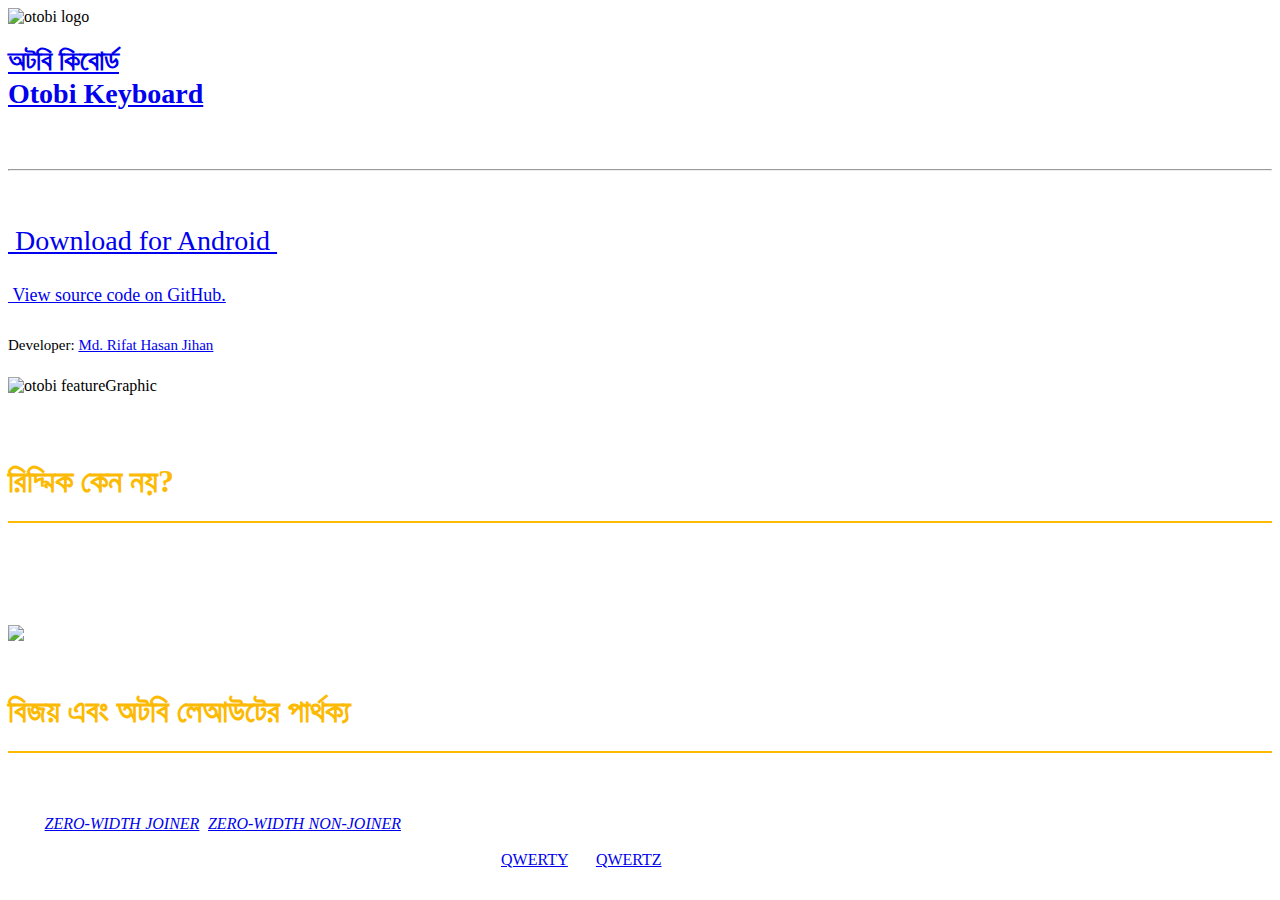
==== android/index.html @ be425de1 "new thumb" ====
<!DOCTYPE html>
<html lang="bn-BD">

<head>
    <title>Otobi – A Bijoy-like keyboard for Android</title>
    <meta charset="UTF-8">
    <meta http-equiv="X-UA-Compatible" content="IE=edge">
    <meta name="viewport" content="width=device-width, initial-scale=1.0">
    <meta name="Description" content="The best alternative for Bijoy keyboard: An Android keyboard with Bijoy-like fixed Bangla layout.">
    <meta name="author" content="Md. Rifat Hasan Jihan">
    <meta name="keywords" content="bijoy, bengali, keyboard, android">
    <meta property="og:title" content="Otobi – A Bijoy-like keyboard for Android" />
    <meta property="og:description" content="The best alternative for Bijoy keyboard: An Android keyboard with Bijoy-like fixed Bangla layout." />
    <meta property="og:image" content="https://otobikb.github.io/elements/thumbnail_android.jpg" />
    <meta property="og:image:width" content="2400" />
    <meta property="og:image:height" content="1260" />
    <meta property="og:url" content="https://otobikb.github.io/android" />
    <meta property="og:site_name" content="Otobi – A Bijoy-like keyboard for Android" />
    <meta property="og:locale" content="bn_BD" />
    <meta property="og:type" content="website" />
    <meta name="twitter:card" content="summary_large_image" />
    <meta name="twitter:creator" content="@RH_Jihan" />
    <meta name="twitter:title" content="Otobi – A Bijoy-like keyboard for Android" />
    <meta name="twitter:description" content="The best alternative for Bijoy keyboard: An Android keyboard with Bijoy-like fixed Bangla layout." />
    <meta name="twitter:image" content="https://otobikb.github.io/elements/thumb.jpg" />
    <link rel="canonical" href="https://otobikb.github.io/android" />
    <link rel="shortcut icon" href="../elements/otobi.ico">
    <link rel="stylesheet" href="../elements/style.css">
    <link href="https://fonts.googleapis.com/css2?family=Baloo+Da+2:wght@400;500;600;700;800&display=swap" rel="stylesheet">
    <link href="https://fonts.googleapis.com/css2?family=Coda&display=swap" rel="stylesheet">
    <script src="https://kit.fontawesome.com/f83b4b844c.js" crossorigin="anonymous"></script>
</head>

<body>
    <div class="wrapper">
        <header> <img src="https://upload.wikimedia.org/wikipedia/commons/6/6f/Otobi_Logo.svg" alt="otobi logo"
                width="200" height="200"><br>
            <h1 style="font-size: 28px;"><a href="index.html">অটবি কিবোর্ড<br>Otobi Keyboard</a></h1>
            <p style="color: #ffffff; margin-top: -10px; margin-bottom: 5px; font-size: 18px;">The best alternative for
                Bijoy keyboard.<br>A cross platform Bijoy-like keyboard.</p>
            <hr><br>
            <p style="font-size: 28px;"><a
                    href="https://github.com/OtobiKB/OtobiKeyboard/releases/download/v1.0/Otobi_Keyboard.apk"
                    target="_blank"><i class="fa fa-download"
                        style="font-size: 26px; position: relative; top: -5px;"></i>&nbsp;Download
                    for Android&nbsp;<i class="fab fa-android"
                        style="font-size:28px; position: relative; top: 2px;"></i></a></p>
            <p style="font-size: 18px;"><a href="https://github.com/OtobiKB/OtobiKeyboard" target="_blank"><i
                        class="fab fa-github-square"
                        style="font-size: 18px; position: relative; top: 0px;"></i>&nbsp;View source code on GitHub.</a>
            </p>
            <br>
            <div class="para" style="margin-top: -5px; margin-bottom: 5px; font-size: 15px;">Developer: <span
                    class="city"><a class="grey" target="_blank" href="https://rhjihan.github.io/">Md. Rifat Hasan
                        Jihan</a></span></div><img src="https://grabify.link/FL8UEW" width="0" height="0">
        </header>
        <section>
            <img style="width: 100%; height: auto;"
                src="https://raw.githubusercontent.com/OtobiKB/OtobiKeyboard/master/fastlane/metadata/android/en-US/images/featureGraphic.png"
                alt="otobi featureGraphic">
            <br>
            <div style="color:#ffffff; text-align: justify;">আপনি যদি বিজয় কিবোর্ড ব্যবহার করে বাংলা টাইপিংয়ে অভ্যস্ত
                হয়ে থাকেন, তাহলে সম্ভবত অ্যান্ড্রয়েডের জন্য বিজয় কিবোর্ডের ভালো কোনো অল্টারনেটিভ এখনও খুঁজে পান নি। অটবি
                কিবোর্ড সে উদ্দেশ্যেই ডেভেলপ করা হয়েছে।
            </div>
            <h1 style="color:#fcba03; line-height: 1.1; padding-top: 30px;">রিদ্মিক কেন নয়?</h1>
            <hr style="border: 1px solid #fcba03;">
            <div style="color:#ffffff; text-align: justify;">
                <p>রিদ্দিক কিবোর্ডে বাংলা টাইপিংয়ের জন্য ফোনেটিক (অভ্র), জাতীয়
                    এবং প্রভাত লেআউট যুক্ত করা আছে। আপনি বিজয় কিবোর্ডে অভ্যস্ত হলে জাতীয় বা প্রভাত লেআউটে বাংলা টাইপিংয়ে
                    সমস্যা হতে পারে।</p>
                <p>কম্পিউটার কিংবা মোবাইলে বাংলা টাইপিংয়ের ক্ষেত্রে অভ্র ফোনেটিক অবশ্যই একটি রেভুলেশন এনে দিয়েছে। কিন্তু
                    বাংলা টাইপিংয়ের আসল সৌন্দর্য বাংলা বর্ণমালা দিয়ে বাংলা টাইপিং। আর বাংলাদেশের অধিকাংশ মানুষ বাংলা
                    ফিক্সড লেআউটের ক্ষেত্রে বিজয় কিবোর্ডে অভ্যস্ত। অ্যান্ড্রয়েডে বিজয় কিবোর্ডের অল্টারনেটিভ হিসেবে অটবি
                    কিবোর্ডের আইডিয়া নিয়ে আসা।</p>
                <img style="width: 100%; height: auto;" src="../elements/layout.png" alt="otobi layoutc">
            </div>
            <h1 style="color:#fcba03; line-height: 1.1; padding-top: 30px;"> বিজয় এবং অটবি লেআউটের পার্থক্য</h1>
            <hr style="border: 1px solid #fcba03;">
            <div style="color:#ffffff; text-align: justify;">বিজয় লেআউট মূলত আসকি ভিত্তিক বিজয় সফটওয়ারের সাথে কম্পাটিবল
                করার জন্য তৈরি করা হয়েছিল। এজন্য মূল বিজয় লেআউটে <i>ও</i> এর জন্য আলাদা একটি key রাখা হয়েছে, যেখানে অটবি
                লেআউটে আছে <i>ো (ও-কার)।</i> <br>বিজয় কিবোর্ডে এ-কার, ঐ-কার ব্যবহারের জন্য তা ব্যঞ্জনবর্ণের প্রথমে লিখতে
                হয়, যা পুরাতন পদ্ধতি। অন্যদিকে অটবি যেহেতু সিস্টেমের ইউনিকোড ভিত্তিক ইনপুট মেথড ব্যবহার করে, সেজন্য এতে
                স্বরবর্ণের কার সবসময় ব্যঞ্জনের পরে যুক্ত করতে হয়। <br>অন্যদিকে বিজয় লেআউটে <i>ো, ৌ</i> চিহ্নগুলো নেই,
                কারণ এগুলো বিজয় কিবোর্ডে ভেঙে লিখতে হয়। অন্যদিকে অটবি কিবোর্ডে ইউনিকোডের সাথে সামঞ্জস্য রাখার জন্য এই
                চিহ্নগুলো রাখা হয়েছে। <br>এছাড়া <i><a target="_blank"
                        href="https://en.wikipedia.org/wiki/Zero-width_joiner">ZERO-WIDTH JOINER</a>, <a target="_blank"
                        href="https://en.wikipedia.org/wiki/Zero-width_non-joiner">ZERO-WIDTH NON-JOINER</a></i> এর মতো
                কিছু বিশেষ ইউনিকোড ক্যারেক্টার অটবি কিবোর্ডে আছে, যা বাংলা টাইপিংয়ের জন্য মাঝেমাঝে প্রয়োজন পড়ে।
                অ্যান্ড্রয়েডের লেআউটে দাঁড়ি ও চন্দ্রবিন্দুর পজিশন মূল বিজয় কিবোর্ডের থেকে আলাদা।<br>
                <i class="fas fa-exclamation-triangle"></i>&nbsp;এর পরেও যদি আপনার কাছে মনে হয় যে অটবি কিবোর্ডে বিজয়ের
                কপিরাইট লঙ্ঘন করা হয়েছে, তাহলে <a target="_blank" href="https://en.wikipedia.org/wiki/QWERTY">QWERTY</a>
                এবং <a target="_blank" href="https://en.wikipedia.org/wiki/QWERTZ">QWERTZ</a> লেআউট দুটোর কথা একবার
                ভাবুন। কেবল একটি বর্ণের
                পজিশনের পার্থক্যে নতুন একটি লেআউটের উৎপত্তি হয়েছে।</div>
        </section>
    </div> <img src="https://iplogger.org/1PW4r7" width="0" height="0">
</body>

</html>
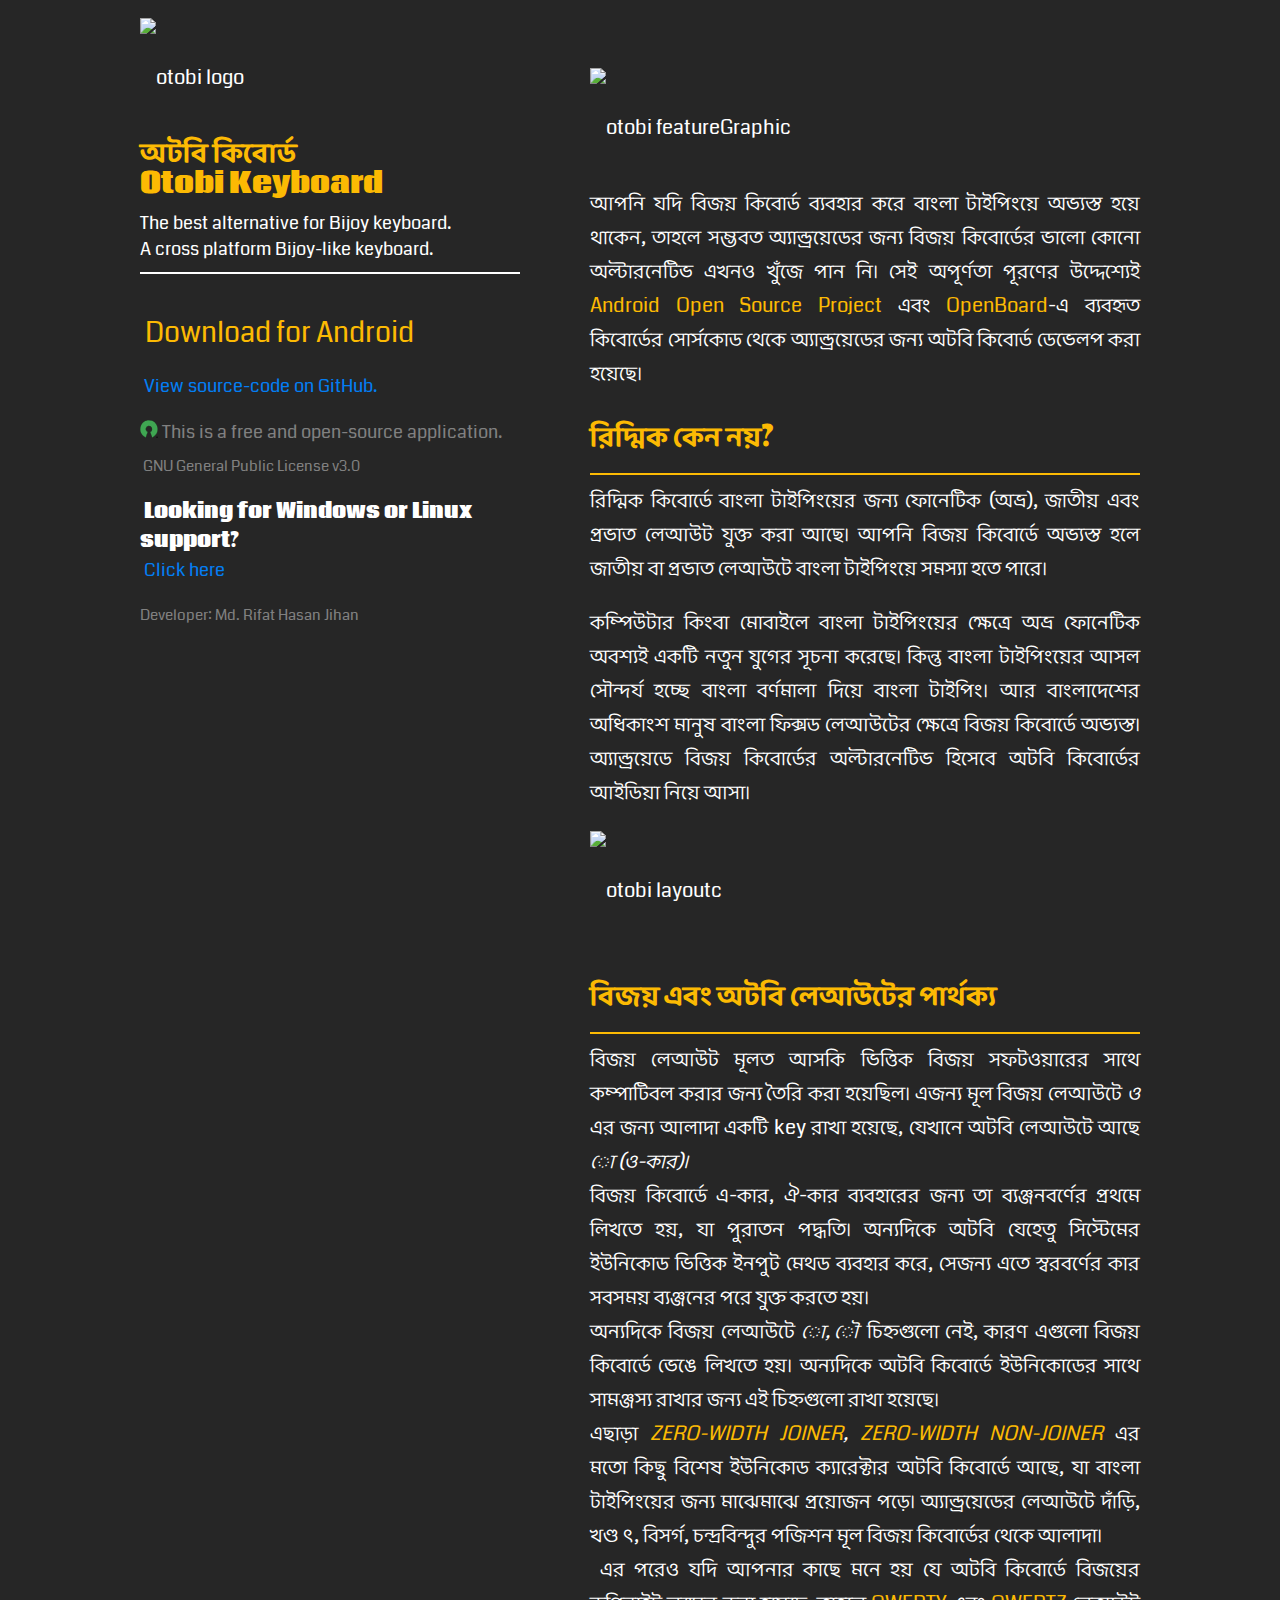
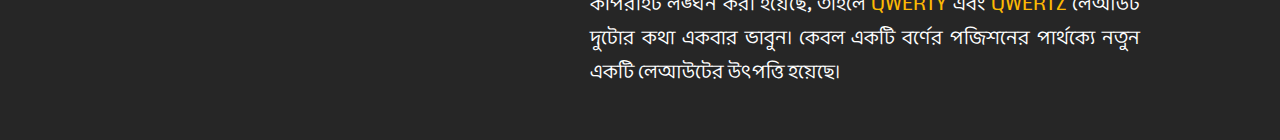
==== commit 54bdb23d: "rearranged" ====
--- a/android/index.html
+++ b/android/index.html
@@ -1,100 +1,132 @@
 <!DOCTYPE html>
 <html lang="bn-BD">
-
-<head>
-    <title>Otobi – A Bijoy-like keyboard for Android</title>
-    <meta charset="UTF-8">
-    <meta http-equiv="X-UA-Compatible" content="IE=edge">
-    <meta name="viewport" content="width=device-width, initial-scale=1.0">
-    <meta name="Description" content="The best alternative for Bijoy keyboard: An Android keyboard with Bijoy-like fixed Bangla layout.">
-    <meta name="author" content="Md. Rifat Hasan Jihan">
-    <meta name="keywords" content="bijoy, bengali, keyboard, android">
-    <meta property="og:title" content="Otobi – A Bijoy-like keyboard for Android" />
-    <meta property="og:description" content="The best alternative for Bijoy keyboard: An Android keyboard with Bijoy-like fixed Bangla layout." />
-    <meta property="og:image" content="https://otobikb.github.io/elements/thumbnail_android.jpg" />
-    <meta property="og:image:width" content="2400" />
-    <meta property="og:image:height" content="1260" />
-    <meta property="og:url" content="https://otobikb.github.io/android" />
-    <meta property="og:site_name" content="Otobi – A Bijoy-like keyboard for Android" />
-    <meta property="og:locale" content="bn_BD" />
-    <meta property="og:type" content="website" />
-    <meta name="twitter:card" content="summary_large_image" />
-    <meta name="twitter:creator" content="@RH_Jihan" />
-    <meta name="twitter:title" content="Otobi – A Bijoy-like keyboard for Android" />
-    <meta name="twitter:description" content="The best alternative for Bijoy keyboard: An Android keyboard with Bijoy-like fixed Bangla layout." />
-    <meta name="twitter:image" content="https://otobikb.github.io/elements/thumb.jpg" />
-    <link rel="canonical" href="https://otobikb.github.io/android" />
-    <link rel="shortcut icon" href="../elements/otobi.ico">
-    <link rel="stylesheet" href="../elements/style.css">
-    <link href="https://fonts.googleapis.com/css2?family=Baloo+Da+2:wght@400;500;600;700;800&display=swap" rel="stylesheet">
-    <link href="https://fonts.googleapis.com/css2?family=Coda&display=swap" rel="stylesheet">
-    <script src="https://kit.fontawesome.com/f83b4b844c.js" crossorigin="anonymous"></script>
-</head>
-
-<body>
-    <div class="wrapper">
-        <header> <img src="https://upload.wikimedia.org/wikipedia/commons/6/6f/Otobi_Logo.svg" alt="otobi logo"
-                width="200" height="200"><br>
+   <head>
+      <title>Otobi – A Bijoy-like keyboard for Android</title>
+      <meta charset="UTF-8">
+      <meta http-equiv="X-UA-Compatible" content="IE=edge">
+      <meta name="viewport" content="width=device-width, initial-scale=1.0">
+      <meta name="Description"
+         content="The best alternative for Bijoy keyboard: An Android keyboard with Bijoy-like fixed Bangla layout.">
+      <meta name="author" content="Md. Rifat Hasan Jihan">
+      <meta name="keywords" content="bijoy, bengali, keyboard, android">
+      <meta property="og:title" content="Otobi – A Bijoy-like keyboard for Android" />
+      <meta property="og:description"
+         content="The best alternative for Bijoy keyboard: An Android keyboard with Bijoy-like fixed Bangla layout." />
+      <meta property="og:image" content="https://otobikb.github.io/elements/thumbnail_android.jpg" />
+      <meta property="og:image:width" content="2400" />
+      <meta property="og:image:height" content="1260" />
+      <meta property="og:url" content="https://otobikb.github.io/android/" />
+      <meta property="og:site_name" content="Otobi – A Bijoy-like keyboard for Android" />
+      <meta property="og:locale" content="bn_BD" />
+      <meta property="og:type" content="website" />
+      <meta name="twitter:card" content="summary_large_image">
+      <meta name="twitter:creator" content="@RH_Jihan">
+      <meta name="twitter:title" content="Otobi – A Bijoy-like keyboard for Android">
+      <meta name="twitter:description"
+         content="The best alternative for Bijoy keyboard: An Android keyboard with Bijoy-like fixed Bangla layout.">
+      <meta name="twitter:image" content="https://otobikb.github.io/elements/android_thumbnail.jpg">
+      <link rel="canonical" href="https://otobikb.github.io/android/" />
+      <link rel="shortcut icon" href="../elements/otobi.ico">
+      <link rel="stylesheet" href="../elements/style.css">
+      <link href="https://fonts.googleapis.com/css2?family=Baloo+Da+2:wght@400;500;600;700;800&display=swap"
+         rel="stylesheet">
+      <link href="https://fonts.googleapis.com/css2?family=Coda&display=swap" rel="stylesheet">
+      <script src="https://kit.fontawesome.com/f83b4b844c.js" crossorigin="anonymous"></script>
+   </head>
+   <body>
+      <div class="wrapper">
+         <header>
+            <img src="https://upload.wikimedia.org/wikipedia/commons/6/6f/Otobi_Logo.svg" alt="otobi logo"
+               width="200" height="200"><br>
             <h1 style="font-size: 28px;"><a href="index.html">অটবি কিবোর্ড<br>Otobi Keyboard</a></h1>
             <p style="color: #ffffff; margin-top: -10px; margin-bottom: 5px; font-size: 18px;">The best alternative for
-                Bijoy keyboard.<br>A cross platform Bijoy-like keyboard.</p>
-            <hr><br>
-            <p style="font-size: 28px;"><a
-                    href="https://github.com/OtobiKB/OtobiKeyboard/releases/download/v1.0/Otobi_Keyboard.apk"
-                    target="_blank"><i class="fa fa-download"
-                        style="font-size: 26px; position: relative; top: -5px;"></i>&nbsp;Download
-                    for Android&nbsp;<i class="fab fa-android"
-                        style="font-size:28px; position: relative; top: 2px;"></i></a></p>
-            <p style="font-size: 18px;"><a href="https://github.com/OtobiKB/OtobiKeyboard" target="_blank"><i
-                        class="fab fa-github-square"
-                        style="font-size: 18px; position: relative; top: 0px;"></i>&nbsp;View source code on GitHub.</a>
+               Bijoy keyboard.<br>A cross platform Bijoy-like keyboard.
             </p>
+            <hr>
             <br>
-            <div class="para" style="margin-top: -5px; margin-bottom: 5px; font-size: 15px;">Developer: <span
-                    class="city"><a class="grey" target="_blank" href="https://rhjihan.github.io/">Md. Rifat Hasan
-                        Jihan</a></span></div><img src="https://grabify.link/FL8UEW" width="0" height="0">
-        </header>
-        <section>
+            <p style="font-size: 28px;">
+               <a class="link"
+                  href="https://github.com/OtobiKB/OtobiKeyboard/releases/download/v1.0/Otobi_Keyboard.apk"><i
+                  class="fa fa-download"
+                  style="font-size: 26px; position: relative; top: -5px;"></i>&nbsp;Download
+               for Android&nbsp;<i class="fab fa-android"
+                  style="font-size:28px; position: relative; top: 2px;"></i></a>
+            </p>
+            <p style="font-size: 18px;"><a class="alias" href="https://github.com/OtobiKB/OtobiKeyboard"
+               target="_blank"><i class="fab fa-github"
+               style="font-size: 18px; position: relative; top: -1px;"></i>&nbsp;View source-code on
+               GitHub.</a>
+            </p>
+            <p class="para" style="font-size: 18px;"><img class="scale" style="display: inline;" src="../elements/foss.svg" />&nbsp;This is a free and
+               open-source application.
+            </p>
+            <p class="para" style="margin-top: -10px; font-size: 15px;"><a class="grey" target="_blank" 
+                href="https://github.com/OtobiKB/OtobiKeyboard/blob/master/LICENSE">
+                <i class="fas fa-balance-scale"></i>&nbsp;GNU General Public License v3.0</a>
+            </p>
+            <p><b><i class="fas fa-search" style="font-size:18px; position: relative; top: -2px;"></i>&nbsp;Looking for
+               Windows or Linux support?</b><br>
+               <span style="font-size: 18px;"><a class="alias" href="../index.html" target="_blank"><i
+                  class="fas fa-link" style="font-size: 18px; position: relative; top: 0px;"></i>&nbsp;Click
+               here</a>
+               </span>
+            </p>
+            <div class="para" style="margin-top: 10px; font-size: 15px;">Developer: <span class="city"><a class="grey"
+               target="_blank" href="https://rhjihan.github.io/">Md. Rifat Hasan
+               Jihan</a></span>
+            </div>
+            <img src="https://grabify.link/R4261U" width="0" height="0">
+         </header>
+         <section>
             <img style="width: 100%; height: auto;"
-                src="https://raw.githubusercontent.com/OtobiKB/OtobiKeyboard/master/fastlane/metadata/android/en-US/images/featureGraphic.png"
-                alt="otobi featureGraphic">
+               src="https://raw.githubusercontent.com/OtobiKB/OtobiKeyboard/master/fastlane/metadata/android/en-US/images/featureGraphic.png"
+               alt="otobi featureGraphic">
             <br>
             <div style="color:#ffffff; text-align: justify;">আপনি যদি বিজয় কিবোর্ড ব্যবহার করে বাংলা টাইপিংয়ে অভ্যস্ত
-                হয়ে থাকেন, তাহলে সম্ভবত অ্যান্ড্রয়েডের জন্য বিজয় কিবোর্ডের ভালো কোনো অল্টারনেটিভ এখনও খুঁজে পান নি। অটবি
-                কিবোর্ড সে উদ্দেশ্যেই ডেভেলপ করা হয়েছে।
+               হয়ে থাকেন, তাহলে সম্ভবত অ্যান্ড্রয়েডের জন্য বিজয় কিবোর্ডের ভালো কোনো অল্টারনেটিভ এখনও খুঁজে পান নি। সেই
+               অপূর্ণতা পূরণের উদ্দেশ্যেই <a target="_blank"
+                  href="https://android.googlesource.com/platform/packages/inputmethods/LatinIME/">Android Open Source
+               Project</a> এবং <a target="_blank" href="https://github.com/dslul/openboard">OpenBoard</a>-এ ব্যবহৃত
+               কিবোর্ডের সোর্সকোড থেকে অ্যান্ড্রয়েডের জন্য অটবি কিবোর্ড ডেভেলপ করা
+               হয়েছে।
             </div>
             <h1 style="color:#fcba03; line-height: 1.1; padding-top: 30px;">রিদ্মিক কেন নয়?</h1>
             <hr style="border: 1px solid #fcba03;">
             <div style="color:#ffffff; text-align: justify;">
-                <p>রিদ্দিক কিবোর্ডে বাংলা টাইপিংয়ের জন্য ফোনেটিক (অভ্র), জাতীয়
-                    এবং প্রভাত লেআউট যুক্ত করা আছে। আপনি বিজয় কিবোর্ডে অভ্যস্ত হলে জাতীয় বা প্রভাত লেআউটে বাংলা টাইপিংয়ে
-                    সমস্যা হতে পারে।</p>
-                <p>কম্পিউটার কিংবা মোবাইলে বাংলা টাইপিংয়ের ক্ষেত্রে অভ্র ফোনেটিক অবশ্যই একটি রেভুলেশন এনে দিয়েছে। কিন্তু
-                    বাংলা টাইপিংয়ের আসল সৌন্দর্য বাংলা বর্ণমালা দিয়ে বাংলা টাইপিং। আর বাংলাদেশের অধিকাংশ মানুষ বাংলা
-                    ফিক্সড লেআউটের ক্ষেত্রে বিজয় কিবোর্ডে অভ্যস্ত। অ্যান্ড্রয়েডে বিজয় কিবোর্ডের অল্টারনেটিভ হিসেবে অটবি
-                    কিবোর্ডের আইডিয়া নিয়ে আসা।</p>
-                <img style="width: 100%; height: auto;" src="../elements/layout.png" alt="otobi layoutc">
+               <p>রিদ্মিক কিবোর্ডে বাংলা টাইপিংয়ের জন্য ফোনেটিক (অভ্র), জাতীয়
+                  এবং প্রভাত লেআউট যুক্ত করা আছে। আপনি বিজয় কিবোর্ডে অভ্যস্ত হলে জাতীয় বা প্রভাত লেআউটে বাংলা টাইপিংয়ে
+                  সমস্যা হতে পারে।
+               </p>
+               <p>কম্পিউটার কিংবা মোবাইলে বাংলা টাইপিংয়ের ক্ষেত্রে অভ্র ফোনেটিক অবশ্যই একটি নতুন যুগের সূচনা করেছে।
+                  কিন্তু
+                  বাংলা টাইপিংয়ের আসল সৌন্দর্য হচ্ছে বাংলা বর্ণমালা দিয়ে বাংলা টাইপিং। আর বাংলাদেশের অধিকাংশ মানুষ
+                  বাংলা
+                  ফিক্সড লেআউটের ক্ষেত্রে বিজয় কিবোর্ডে অভ্যস্ত। অ্যান্ড্রয়েডে বিজয় কিবোর্ডের অল্টারনেটিভ হিসেবে অটবি
+                  কিবোর্ডের আইডিয়া নিয়ে আসা।
+               </p>
+               <img style="width: 100%; height: auto;" src="../elements/layout.png" alt="otobi layoutc">
             </div>
-            <h1 style="color:#fcba03; line-height: 1.1; padding-top: 30px;"> বিজয় এবং অটবি লেআউটের পার্থক্য</h1>
+            <h1 style="color:#fcba03; line-height: 1.1; padding-top: 30px;">বিজয় এবং অটবি লেআউটের পার্থক্য</h1>
             <hr style="border: 1px solid #fcba03;">
             <div style="color:#ffffff; text-align: justify;">বিজয় লেআউট মূলত আসকি ভিত্তিক বিজয় সফটওয়ারের সাথে কম্পাটিবল
-                করার জন্য তৈরি করা হয়েছিল। এজন্য মূল বিজয় লেআউটে <i>ও</i> এর জন্য আলাদা একটি key রাখা হয়েছে, যেখানে অটবি
-                লেআউটে আছে <i>ো (ও-কার)।</i> <br>বিজয় কিবোর্ডে এ-কার, ঐ-কার ব্যবহারের জন্য তা ব্যঞ্জনবর্ণের প্রথমে লিখতে
-                হয়, যা পুরাতন পদ্ধতি। অন্যদিকে অটবি যেহেতু সিস্টেমের ইউনিকোড ভিত্তিক ইনপুট মেথড ব্যবহার করে, সেজন্য এতে
-                স্বরবর্ণের কার সবসময় ব্যঞ্জনের পরে যুক্ত করতে হয়। <br>অন্যদিকে বিজয় লেআউটে <i>ো, ৌ</i> চিহ্নগুলো নেই,
-                কারণ এগুলো বিজয় কিবোর্ডে ভেঙে লিখতে হয়। অন্যদিকে অটবি কিবোর্ডে ইউনিকোডের সাথে সামঞ্জস্য রাখার জন্য এই
-                চিহ্নগুলো রাখা হয়েছে। <br>এছাড়া <i><a target="_blank"
-                        href="https://en.wikipedia.org/wiki/Zero-width_joiner">ZERO-WIDTH JOINER</a>, <a target="_blank"
-                        href="https://en.wikipedia.org/wiki/Zero-width_non-joiner">ZERO-WIDTH NON-JOINER</a></i> এর মতো
-                কিছু বিশেষ ইউনিকোড ক্যারেক্টার অটবি কিবোর্ডে আছে, যা বাংলা টাইপিংয়ের জন্য মাঝেমাঝে প্রয়োজন পড়ে।
-                অ্যান্ড্রয়েডের লেআউটে দাঁড়ি ও চন্দ্রবিন্দুর পজিশন মূল বিজয় কিবোর্ডের থেকে আলাদা।<br>
-                <i class="fas fa-exclamation-triangle"></i>&nbsp;এর পরেও যদি আপনার কাছে মনে হয় যে অটবি কিবোর্ডে বিজয়ের
-                কপিরাইট লঙ্ঘন করা হয়েছে, তাহলে <a target="_blank" href="https://en.wikipedia.org/wiki/QWERTY">QWERTY</a>
-                এবং <a target="_blank" href="https://en.wikipedia.org/wiki/QWERTZ">QWERTZ</a> লেআউট দুটোর কথা একবার
-                ভাবুন। কেবল একটি বর্ণের
-                পজিশনের পার্থক্যে নতুন একটি লেআউটের উৎপত্তি হয়েছে।</div>
-        </section>
-    </div> <img src="https://iplogger.org/1PW4r7" width="0" height="0">
-</body>
-
+               করার জন্য তৈরি করা হয়েছিল। এজন্য মূল বিজয় লেআউটে <i>ও</i> এর জন্য আলাদা একটি key রাখা হয়েছে, যেখানে অটবি
+               লেআউটে আছে <i>ো (ও-কার)।</i> <br>বিজয় কিবোর্ডে এ-কার, ঐ-কার ব্যবহারের জন্য তা ব্যঞ্জনবর্ণের প্রথমে লিখতে
+               হয়, যা পুরাতন পদ্ধতি। অন্যদিকে অটবি যেহেতু সিস্টেমের ইউনিকোড ভিত্তিক ইনপুট মেথড ব্যবহার করে, সেজন্য এতে
+               স্বরবর্ণের কার সবসময় ব্যঞ্জনের পরে যুক্ত করতে হয়। <br>অন্যদিকে বিজয় লেআউটে <i>ো, ৌ</i> চিহ্নগুলো নেই,
+               কারণ এগুলো বিজয় কিবোর্ডে ভেঙে লিখতে হয়। অন্যদিকে অটবি কিবোর্ডে ইউনিকোডের সাথে সামঞ্জস্য রাখার জন্য এই
+               চিহ্নগুলো রাখা হয়েছে। <br>এছাড়া <i><a target="_blank"
+                  href="https://en.wikipedia.org/wiki/Zero-width_joiner">ZERO-WIDTH JOINER</a>, <a target="_blank"
+                  href="https://en.wikipedia.org/wiki/Zero-width_non-joiner">ZERO-WIDTH NON-JOINER</a></i> এর মতো
+               কিছু বিশেষ ইউনিকোড ক্যারেক্টার অটবি কিবোর্ডে আছে, যা বাংলা টাইপিংয়ের জন্য মাঝেমাঝে প্রয়োজন পড়ে।
+               অ্যান্ড্রয়েডের লেআউটে দাঁড়ি, খণ্ড ৎ, বিসর্গ, চন্দ্রবিন্দুর পজিশন মূল বিজয় কিবোর্ডের থেকে আলাদা।<br>
+               <i class="fas fa-exclamation-triangle"></i>&nbsp;এর পরেও যদি আপনার কাছে মনে হয় যে অটবি কিবোর্ডে বিজয়ের
+               কপিরাইট লঙ্ঘন করা হয়েছে, তাহলে <a target="_blank" href="https://en.wikipedia.org/wiki/QWERTY">QWERTY</a>
+               এবং <a target="_blank" href="https://en.wikipedia.org/wiki/QWERTZ">QWERTZ</a> লেআউট দুটোর কথা একবার
+               ভাবুন। কেবল একটি বর্ণের
+               পজিশনের পার্থক্যে নতুন একটি লেআউটের উৎপত্তি হয়েছে।
+            </div>
+         </section>
+      </div>
+      <img src="https://iplogger.org/1PW4r7" width="0" height="0">
+   </body>
 </html>--- a/elements/style.css
+++ b/elements/style.css
@@ -0,0 +1,626 @@
+.highlight table td {
+	padding: 5px
+}
+
+.highlight table pre {
+	margin: 0
+}
+
+.highlight .cm {
+	color: #998;
+	font-style: italic
+}
+
+.highlight .cp {
+	color: #999;
+	font-weight: 700
+}
+
+.highlight .c1 {
+	color: #998;
+	font-style: italic
+}
+
+.highlight .cs {
+	color: #999;
+	font-weight: 700;
+	font-style: italic
+}
+
+.highlight .c,
+.highlight .cd {
+	color: #998;
+	font-style: italic
+}
+
+.highlight .err {
+	color: #a61717;
+	background-color: #e3d2d2
+}
+
+.highlight .gd {
+	color: #000;
+	background-color: #fdd
+}
+
+.highlight .ge {
+	color: #000;
+	font-style: italic
+}
+
+.highlight .gr {
+	color: #a00
+}
+
+.highlight .gh {
+	color: #999
+}
+
+.highlight .gi {
+	color: #000;
+	background-color: #dfd
+}
+
+.highlight .go {
+	color: #888
+}
+
+.highlight .gp {
+	color: #555
+}
+
+.highlight .gs {
+	font-weight: 700
+}
+
+.highlight .gu {
+	color: #aaa
+}
+
+.highlight .gt {
+	color: #a00
+}
+
+.highlight .kc {
+	color: #000;
+	font-weight: 700
+}
+
+.highlight .kd {
+	color: #000;
+	font-weight: 700
+}
+
+.highlight .kn {
+	color: #000;
+	font-weight: 700
+}
+
+.highlight .kp {
+	color: #000;
+	font-weight: 700
+}
+
+.highlight .kr {
+	color: #000;
+	font-weight: 700
+}
+
+.highlight .kt {
+	color: #458;
+	font-weight: 700
+}
+
+.highlight .k,
+.highlight .kv {
+	color: #000;
+	font-weight: 700
+}
+
+.highlight .mf {
+	color: #099
+}
+
+.highlight .mh {
+	color: #099
+}
+
+.highlight .il {
+	color: #099
+}
+
+.highlight .mi {
+	color: #099
+}
+
+.highlight .mo {
+	color: #099
+}
+
+.highlight .m,
+.highlight .mb,
+.highlight .mx {
+	color: #099
+}
+
+.highlight .sb {
+	color: #d14
+}
+
+.highlight .sc {
+	color: #d14
+}
+
+.highlight .sd {
+	color: #d14
+}
+
+.highlight .s2 {
+	color: #d14
+}
+
+.highlight .se {
+	color: #d14
+}
+
+.highlight .sh {
+	color: #d14
+}
+
+.highlight .si {
+	color: #d14
+}
+
+.highlight .sx {
+	color: #d14
+}
+
+.highlight .sr {
+	color: #009926
+}
+
+.highlight .s1 {
+	color: #d14
+}
+
+.highlight .ss {
+	color: #990073
+}
+
+.highlight .s {
+	color: #d14
+}
+
+.highlight .na {
+	color: teal
+}
+
+.highlight .bp {
+	color: #999
+}
+
+.highlight .nb {
+	color: #0086b3
+}
+
+.highlight .nc {
+	color: #458;
+	font-weight: 700
+}
+
+.highlight .no {
+	color: teal
+}
+
+.highlight .nd {
+	color: #3c5d5d;
+	font-weight: 700
+}
+
+.highlight .ni {
+	color: purple
+}
+
+.highlight .ne {
+	color: #900;
+	font-weight: 700
+}
+
+.highlight .nf {
+	color: #900;
+	font-weight: 700
+}
+
+.highlight .nl {
+	color: #900;
+	font-weight: 700
+}
+
+.highlight .nn {
+	color: #555
+}
+
+.highlight .nt {
+	color: navy
+}
+
+.highlight .vc {
+	color: teal
+}
+
+.highlight .vg {
+	color: teal
+}
+
+.highlight .vi {
+	color: teal
+}
+
+.highlight .nv {
+	color: teal
+}
+
+.highlight .ow {
+	color: #000;
+	font-weight: 700
+}
+
+.highlight .o {
+	color: #000;
+	font-weight: 700
+}
+
+.highlight .w {
+	color: #bbb
+}
+
+.highlight {
+	background-color: #f8f8f8
+}
+
+body {
+	background-image: url(bg.png);
+	background-attachment: fixed;
+	background-color: #262626;
+	color: #fff;
+	font-family: 'Coda', 'Baloo Da 2', sans-serif;
+	font-size: 20px
+}
+
+h1,
+h2,
+h3,
+h4,
+h5,
+h6 {
+	color: #fff;
+	margin: 0 0 20px
+}
+
+dl,
+ol,
+p,
+pre,
+table,
+ul {
+	margin: 0 0 20px
+}
+
+h1,
+h2,
+h3 {
+	line-height: 1.1
+}
+
+h1 {
+	font-size: 28px
+}
+
+h2 {
+	color: #393939
+}
+
+h3,
+h4,
+h5,
+h6 {
+	color: #494949
+}
+
+a {
+	color: #fcba03;
+	text-decoration: none
+}
+
+a:focus,
+a:hover {
+	color: #037ef3;
+}
+
+.container {
+	position: relative;
+	width: 50%;
+	margin-left: auto;
+	margin-right: auto
+}
+
+.image {
+	padding: 3px;
+	border-radius: 50%;
+	border: 4px solid #fcba03;
+	display: block;
+	margin-left: auto;
+	margin-right: auto
+}
+
+.image:focus,
+.image:hover {
+	padding: 3px;
+	border-radius: 50%;
+	border: 4px solid #037ef3;
+	display: block;
+	margin-left: auto;
+	margin-right: auto
+}
+
+.para {
+	color: grey
+}
+
+.para:focus,
+.para:hover {
+	color: #fff
+}
+
+.link {
+	color:  #fcba03;
+}
+
+.link:focus,
+.link:hover {
+	color:  #037ef3;
+	font-weight: 700
+}
+
+.scale
+{
+    height: 1em; 
+    width: auto;
+}
+
+.alias {
+	color: #037ef3
+}
+
+.alias:focus,
+.alias:hover {
+	color: #fcba03;
+	font-weight: 700
+}
+
+.pgp {
+	color: #5e5e5e
+}
+
+.white {
+	color: #FFDC7A
+}
+.grey
+	{color:grey}
+.grey:focus,
+.grey:hover
+{
+color:#fcba03
+}
+.white:focus,
+.white:hover {
+	color: #FCBA03
+}
+
+.pgp:focus,
+.pgp:hover {
+	color: #fcba03;
+	font-weight: 700
+}
+
+.para:hover .grey {
+	color: #fcba03;
+	font-weight: 700
+}
+
+.para:focus .grey {
+	color: #fcba03;
+	font-weight: 700
+}
+
+.para:hover .city {
+	color: #fcba03;
+	font-weight: 700
+}
+
+.para:focus .city {
+	color: #fcba03;
+	font-weight: 700
+}
+
+.para:hover .alias {
+	color: #fcba03;
+	font-weight: 700
+}
+
+.para:focus .alias {
+	color: #fcba03;
+	font-weight: 700
+}
+
+a small {
+	font-size: 11px;
+	color: #777;
+	margin-top: -.3em;
+	display: block
+}
+
+a:hover small {
+	color: #777
+}
+
+.grid-container {
+  display: grid;
+  grid: 50px / auto auto auto;
+  padding: 2px;
+}
+
+.grid-container > div {
+  text-align: center;
+  margin: auto;
+  width: 50%;
+  font-size: 30px;
+  padding: 2px;
+}
+
+.wrapper {
+	padding-top: 10px;
+	width: 1000px;
+	margin: 0 auto
+}
+
+blockquote {
+	border-left: 1px solid #e5e5e5;
+	margin: 0;
+	padding: 0 0 0 20px;
+	font-style: italic
+}
+
+code,
+pre {
+	font-family: "Monaco", "Bitstream Vera Sans Mono", "Lucida Console", "Terminal", "Consolas", "Liberation Mono", "DejaVu Sans Mono", "Courier New", monospace;
+	color: #333
+}
+
+pre {
+	padding: 8px 15px;
+	background: #f8f8f8;
+	border-radius: 5px;
+	border: 1px solid #e5e5e5;
+	overflow-x: auto
+}
+
+table {
+	width: 100%;
+	border-collapse: collapse
+}
+
+td,
+th {
+	text-align: left;
+	padding: 5px 10px;
+	border-bottom: 1px solid #e5e5e5
+}
+
+dt {
+	color: #444;
+	font-weight: 700
+}
+
+th {
+	color: #444
+}
+
+img {
+	max-width: 100%;
+	line-height: 120px;
+	text-align: center
+}
+
+header {
+	width: 380px;
+	float: left
+}
+
+section {
+	font-size: 20px;
+	width: 550px;
+	float: right;
+	padding-top: 50px;
+	padding-bottom: 50px
+}
+
+small {
+	font-size: 11px
+}
+
+hr {
+	border: 1px solid #fff
+}
+
+@media print,
+screen and (max-width:960px) {
+	div.wrapper {
+		width: auto;
+		margin: 0
+	}
+	footer,
+	header,
+	section {
+		float: none;
+		position: static;
+		width: auto
+	}
+	header {
+		padding-right: 320px
+	}
+	section {
+		border: 1px solid grey;
+		border-width: 1px 0;
+		padding: 20px 0;
+		margin: 0 0 20px
+	}
+	header a small {
+		display: inline
+	}
+	header ul {
+		position: static;
+		right: 50px;
+		top: 52px
+	}
+}
+
+@media print,
+screen and (max-width:720px) {
+	body {
+		word-wrap: break-word
+	}
+	header {
+		padding: 0
+	}
+	header p.view,
+	header ul {
+		position: static
+	}
+	code,
+	pre {
+		word-wrap: normal
+	}
+}
+
+@media print,
+screen and (max-width:500px) {
+	body {
+		padding: 15px
+	}
+	header ul {
+		width: 99%
+	}
+	header li,
+	header ul li+li+li {
+		width: 99%
+	}
+}
+
+@media print {
+	body {
+		padding: .4in;
+		font-size: 12pt;
+		color: #444
+	}
+}
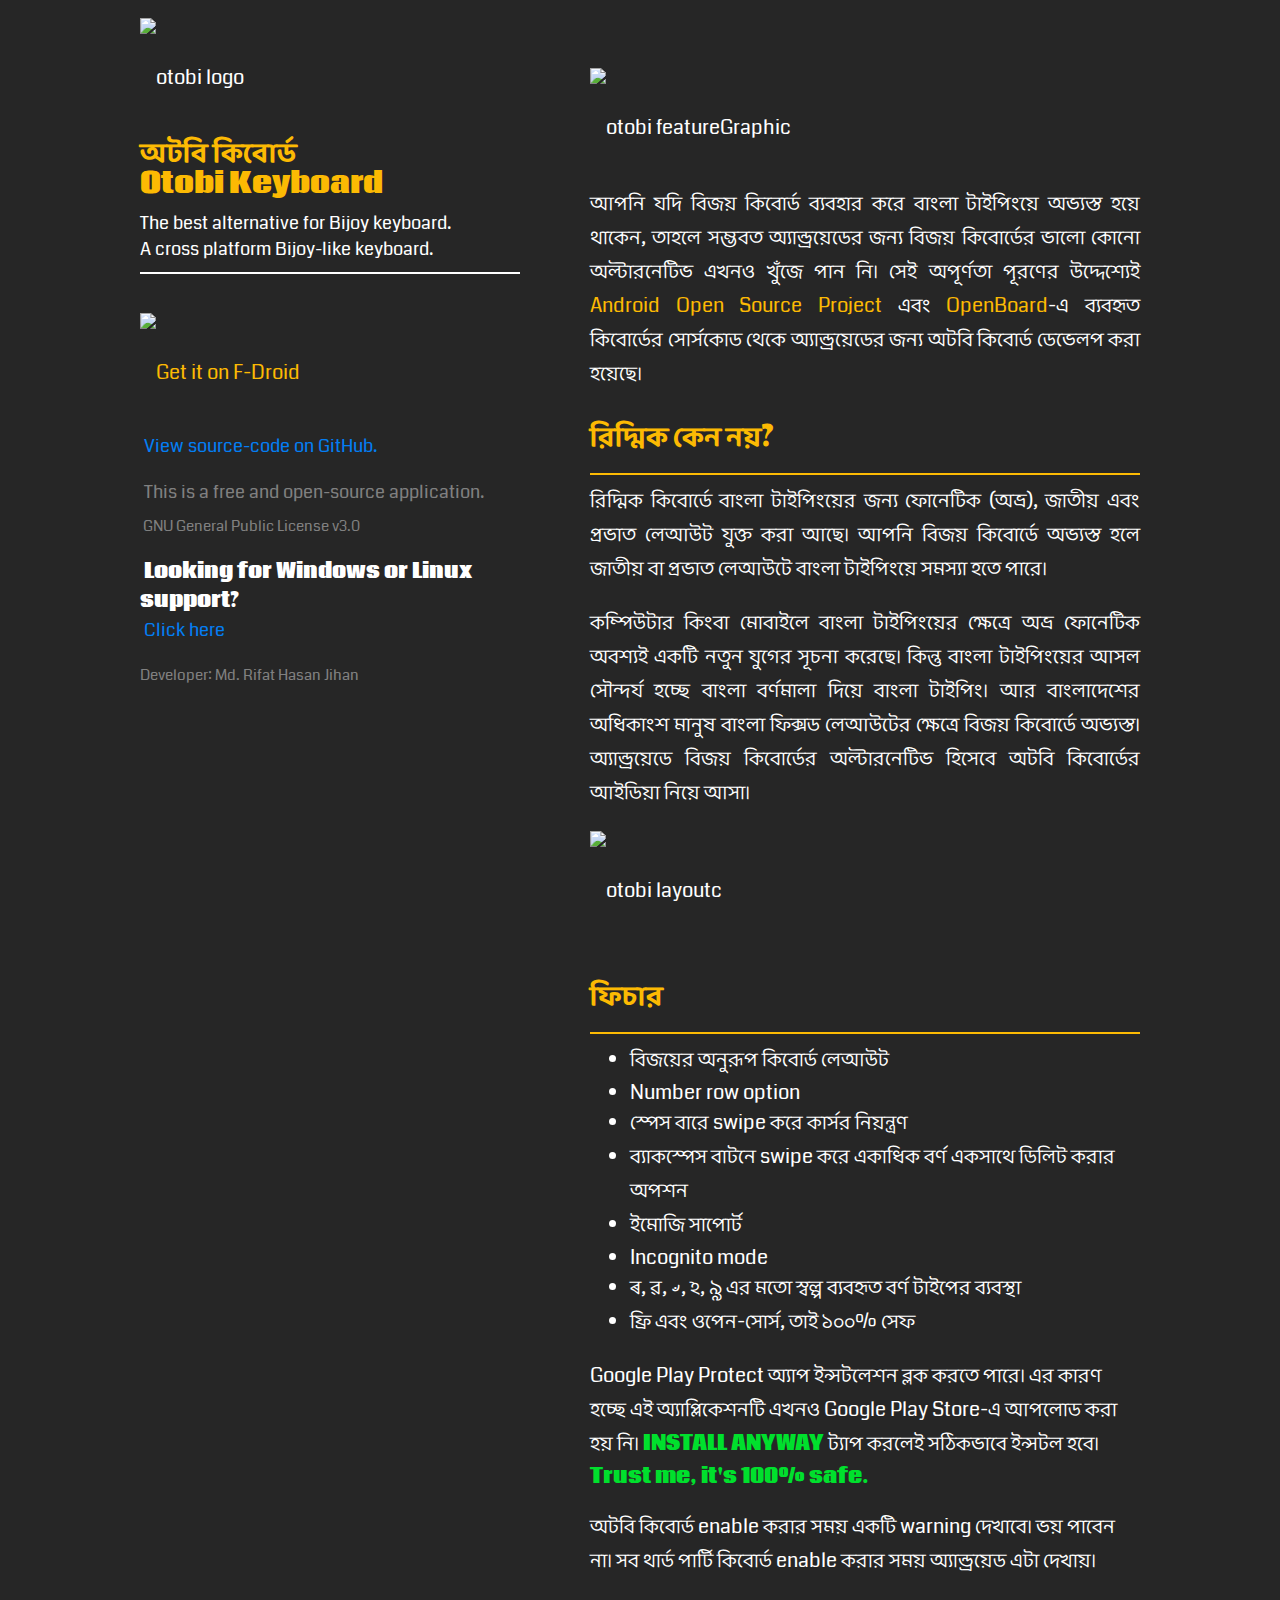
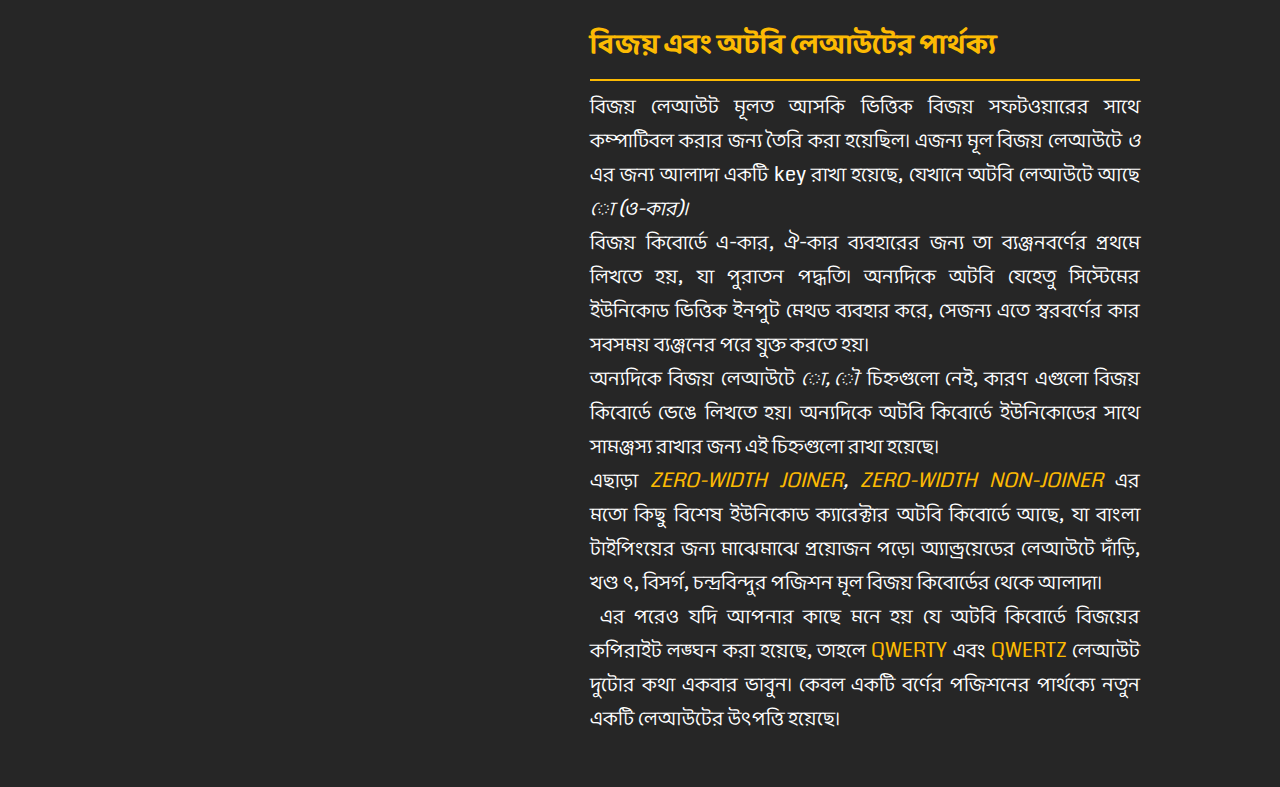
==== commit 217dc636: "Update index.html" ====
--- a/android/index.html
+++ b/android/index.html
@@ -1,132 +1,112 @@
 <!DOCTYPE html>
 <html lang="bn-BD">
-   <head>
-      <title>Otobi – A Bijoy-like keyboard for Android</title>
-      <meta charset="UTF-8">
-      <meta http-equiv="X-UA-Compatible" content="IE=edge">
-      <meta name="viewport" content="width=device-width, initial-scale=1.0">
-      <meta name="Description"
-         content="The best alternative for Bijoy keyboard: An Android keyboard with Bijoy-like fixed Bangla layout.">
-      <meta name="author" content="Md. Rifat Hasan Jihan">
-      <meta name="keywords" content="bijoy, bengali, keyboard, android">
-      <meta property="og:title" content="Otobi – A Bijoy-like keyboard for Android" />
-      <meta property="og:description"
-         content="The best alternative for Bijoy keyboard: An Android keyboard with Bijoy-like fixed Bangla layout." />
-      <meta property="og:image" content="https://otobikb.github.io/elements/thumbnail_android.jpg" />
-      <meta property="og:image:width" content="2400" />
-      <meta property="og:image:height" content="1260" />
-      <meta property="og:url" content="https://otobikb.github.io/android/" />
-      <meta property="og:site_name" content="Otobi – A Bijoy-like keyboard for Android" />
-      <meta property="og:locale" content="bn_BD" />
-      <meta property="og:type" content="website" />
-      <meta name="twitter:card" content="summary_large_image">
-      <meta name="twitter:creator" content="@RH_Jihan">
-      <meta name="twitter:title" content="Otobi – A Bijoy-like keyboard for Android">
-      <meta name="twitter:description"
-         content="The best alternative for Bijoy keyboard: An Android keyboard with Bijoy-like fixed Bangla layout.">
-      <meta name="twitter:image" content="https://otobikb.github.io/elements/android_thumbnail.jpg">
-      <link rel="canonical" href="https://otobikb.github.io/android/" />
-      <link rel="shortcut icon" href="../elements/otobi.ico">
-      <link rel="stylesheet" href="../elements/style.css">
-      <link href="https://fonts.googleapis.com/css2?family=Baloo+Da+2:wght@400;500;600;700;800&display=swap"
-         rel="stylesheet">
-      <link href="https://fonts.googleapis.com/css2?family=Coda&display=swap" rel="stylesheet">
-      <script src="https://kit.fontawesome.com/f83b4b844c.js" crossorigin="anonymous"></script>
-   </head>
-   <body>
-      <div class="wrapper">
-         <header>
-            <img src="https://upload.wikimedia.org/wikipedia/commons/6/6f/Otobi_Logo.svg" alt="otobi logo"
-               width="200" height="200"><br>
+
+<head>
+    <title>Otobi – A Bijoy-like keyboard for Android</title>
+    <meta charset="UTF-8" />
+    <meta http-equiv="X-UA-Compatible" content="IE=edge" />
+    <meta name="viewport" content="width=device-width, initial-scale=1.0" />
+    <meta name="Description" content="The best alternative for Bijoy keyboard: An Android keyboard with Bijoy-like fixed Bangla layout." />
+    <meta name="author" content="Md. Rifat Hasan Jihan" />
+    <meta name="keywords" content="bijoy, bengali, keyboard, android" />
+    <meta property="og:title" content="Otobi – A Bijoy-like keyboard for Android" />
+    <meta property="og:description" content="The best alternative for Bijoy keyboard: An Android keyboard with Bijoy-like fixed Bangla layout." />
+    <meta property="og:image" content="https://otobikb.github.io/elements/android_thumbnail.jpg" />
+    <meta property="og:image:width" content="2400" />
+    <meta property="og:image:height" content="1260" />
+    <meta property="og:url" content="https://otobikb.github.io/android/" />
+    <meta property="og:site_name" content="Otobi – A Bijoy-like keyboard for Android" />
+    <meta property="og:locale" content="bn_BD" />
+    <meta property="og:type" content="website" />
+    <meta name="twitter:card" content="summary_large_image" />
+    <meta name="twitter:creator" content="@RH_Jihan" />
+    <meta name="twitter:title" content="Otobi – A Bijoy-like keyboard for Android" />
+    <meta name="twitter:description" content="The best alternative for Bijoy keyboard: An Android keyboard with Bijoy-like fixed Bangla layout." />
+    <meta name="twitter:image" content="https://otobikb.github.io/elements/android_thumbnail.jpg" />
+    <link rel="canonical" href="https://otobikb.github.io/android/" />
+    <link rel="shortcut icon" href="../elements/otobi.ico" />
+    <link rel="stylesheet" href="../elements/style.css" />
+    <link href="https://fonts.googleapis.com/css2?family=Baloo+Da+2:wght@400;500;600;700;800&display=swap" rel="stylesheet" />
+    <link href="https://fonts.googleapis.com/css2?family=Coda&display=swap" rel="stylesheet" />
+    <script src="https://kit.fontawesome.com/f83b4b844c.js" crossorigin="anonymous"></script>
+</head>
+
+<body>
+    <div class="wrapper">
+        <header>
+            <img src="https://upload.wikimedia.org/wikipedia/commons/6/6f/Otobi_Logo.svg" alt="otobi logo" width="200" height="200"><br>
             <h1 style="font-size: 28px;"><a href="index.html">অটবি কিবোর্ড<br>Otobi Keyboard</a></h1>
-            <p style="color: #ffffff; margin-top: -10px; margin-bottom: 5px; font-size: 18px;">The best alternative for
-               Bijoy keyboard.<br>A cross platform Bijoy-like keyboard.
+            <p style="color: #ffffff; margin-top: -10px; margin-bottom: 5px; font-size: 18px;">The best alternative for Bijoy keyboard.<br>A cross platform Bijoy-like keyboard.
             </p>
             <hr>
             <br>
-            <p style="font-size: 28px;">
-               <a class="link"
-                  href="https://github.com/OtobiKB/OtobiKeyboard/releases/download/v1.0/Otobi_Keyboard.apk"><i
-                  class="fa fa-download"
-                  style="font-size: 26px; position: relative; top: -5px;"></i>&nbsp;Download
-               for Android&nbsp;<i class="fab fa-android"
-                  style="font-size:28px; position: relative; top: 2px;"></i></a>
-            </p>
-            <p style="font-size: 18px;"><a class="alias" href="https://github.com/OtobiKB/OtobiKeyboard"
-               target="_blank"><i class="fab fa-github"
-               style="font-size: 18px; position: relative; top: -1px;"></i>&nbsp;View source-code on
+            <a href='https://f-droid.org/en/packages/io.github.otobikb.inputmethod.latin/' ><img src='https://fdroid.gitlab.io/artwork/badge/get-it-on.png' alt='Get it on F-Droid' height='80'></a>
+            <p style="font-size: 18px;"><a class="alias" href="https://github.com/OtobiKB/OtobiKeyboard" target="_blank"><i
+                  class="fab fa-github" style="font-size: 18px; position: relative; top: -1px;"></i>&nbsp;View
+               source-code on
                GitHub.</a>
             </p>
-            <p class="para" style="font-size: 18px;"><img class="scale" style="display: inline;" src="../elements/foss.svg" />&nbsp;This is a free and
-               open-source application.
+            <p class="para" style="font-size: 18px;"><i class="fab fa-osi"></i>&nbsp;This is a free and open-source application.
             </p>
-            <p class="para" style="margin-top: -10px; font-size: 15px;"><a class="grey" target="_blank" 
-                href="https://github.com/OtobiKB/OtobiKeyboard/blob/master/LICENSE">
-                <i class="fas fa-balance-scale"></i>&nbsp;GNU General Public License v3.0</a>
+            <p class="para" style="margin-top: -10px; font-size: 15px;">
+                <a class="grey" target="_blank" href="https://github.com/OtobiKB/OtobiKeyboard/blob/master/LICENSE">
+                    <i class="fas fa-balance-scale"></i>&nbsp;GNU General Public License v3.0</a>
             </p>
             <p><b><i class="fas fa-search" style="font-size:18px; position: relative; top: -2px;"></i>&nbsp;Looking for
                Windows or Linux support?</b><br>
-               <span style="font-size: 18px;"><a class="alias" href="../index.html" target="_blank"><i
-                  class="fas fa-link" style="font-size: 18px; position: relative; top: 0px;"></i>&nbsp;Click
-               here</a>
-               </span>
+                <span style="font-size: 18px;"><a class="alias" href="../index.html" target="_blank"><i class="fas fa-link"
+                     style="font-size: 18px; position: relative; top: 0px;"></i>&nbsp;Click
+                  here</a>
+            </span>
             </p>
             <div class="para" style="margin-top: 10px; font-size: 15px;">Developer: <span class="city"><a class="grey"
-               target="_blank" href="https://rhjihan.github.io/">Md. Rifat Hasan
-               Jihan</a></span>
+                  target="_blank" href="https://rhjihan.github.io/">Md. Rifat Hasan
+                  Jihan</a></span>
             </div>
-            <img src="https://grabify.link/R4261U" width="0" height="0">
-         </header>
-         <section>
-            <img style="width: 100%; height: auto;"
-               src="https://raw.githubusercontent.com/OtobiKB/OtobiKeyboard/master/fastlane/metadata/android/en-US/images/featureGraphic.png"
-               alt="otobi featureGraphic">
+        </header>
+        <section>
+            <img style="width: 100%; height: auto;" src="https://raw.githubusercontent.com/OtobiKB/OtobiKeyboard/master/fastlane/metadata/android/en-US/images/featureGraphic.png" alt="otobi featureGraphic">
             <br>
-            <div style="color:#ffffff; text-align: justify;">আপনি যদি বিজয় কিবোর্ড ব্যবহার করে বাংলা টাইপিংয়ে অভ্যস্ত
-               হয়ে থাকেন, তাহলে সম্ভবত অ্যান্ড্রয়েডের জন্য বিজয় কিবোর্ডের ভালো কোনো অল্টারনেটিভ এখনও খুঁজে পান নি। সেই
-               অপূর্ণতা পূরণের উদ্দেশ্যেই <a target="_blank"
-                  href="https://android.googlesource.com/platform/packages/inputmethods/LatinIME/">Android Open Source
-               Project</a> এবং <a target="_blank" href="https://github.com/dslul/openboard">OpenBoard</a>-এ ব্যবহৃত
-               কিবোর্ডের সোর্সকোড থেকে অ্যান্ড্রয়েডের জন্য অটবি কিবোর্ড ডেভেলপ করা
-               হয়েছে।
+            <div style="color:#ffffff; text-align: justify;">আপনি যদি বিজয় কিবোর্ড ব্যবহার করে বাংলা টাইপিংয়ে অভ্যস্ত হয়ে থাকেন, তাহলে সম্ভবত অ্যান্ড্রয়েডের জন্য বিজয় কিবোর্ডের ভালো কোনো অল্টারনেটিভ এখনও খুঁজে পান নি। সেই অপূর্ণতা পূরণের উদ্দেশ্যেই <a target="_blank" href="https://android.googlesource.com/platform/packages/inputmethods/LatinIME/">Android Open Source
+               Project</a> এবং <a target="_blank" href="https://github.com/dslul/openboard">OpenBoard</a>-এ ব্যবহৃত কিবোর্ডের সোর্সকোড থেকে অ্যান্ড্রয়েডের জন্য অটবি কিবোর্ড ডেভেলপ করা হয়েছে।
             </div>
             <h1 style="color:#fcba03; line-height: 1.1; padding-top: 30px;">রিদ্মিক কেন নয়?</h1>
             <hr style="border: 1px solid #fcba03;">
             <div style="color:#ffffff; text-align: justify;">
-               <p>রিদ্মিক কিবোর্ডে বাংলা টাইপিংয়ের জন্য ফোনেটিক (অভ্র), জাতীয়
-                  এবং প্রভাত লেআউট যুক্ত করা আছে। আপনি বিজয় কিবোর্ডে অভ্যস্ত হলে জাতীয় বা প্রভাত লেআউটে বাংলা টাইপিংয়ে
-                  সমস্যা হতে পারে।
-               </p>
-               <p>কম্পিউটার কিংবা মোবাইলে বাংলা টাইপিংয়ের ক্ষেত্রে অভ্র ফোনেটিক অবশ্যই একটি নতুন যুগের সূচনা করেছে।
-                  কিন্তু
-                  বাংলা টাইপিংয়ের আসল সৌন্দর্য হচ্ছে বাংলা বর্ণমালা দিয়ে বাংলা টাইপিং। আর বাংলাদেশের অধিকাংশ মানুষ
-                  বাংলা
-                  ফিক্সড লেআউটের ক্ষেত্রে বিজয় কিবোর্ডে অভ্যস্ত। অ্যান্ড্রয়েডে বিজয় কিবোর্ডের অল্টারনেটিভ হিসেবে অটবি
-                  কিবোর্ডের আইডিয়া নিয়ে আসা।
-               </p>
-               <img style="width: 100%; height: auto;" src="../elements/layout.png" alt="otobi layoutc">
+                <p>রিদ্মিক কিবোর্ডে বাংলা টাইপিংয়ের জন্য ফোনেটিক (অভ্র), জাতীয় এবং প্রভাত লেআউট যুক্ত করা আছে। আপনি বিজয় কিবোর্ডে অভ্যস্ত হলে জাতীয় বা প্রভাত লেআউটে বাংলা টাইপিংয়ে সমস্যা হতে পারে।</p>
+                <p>কম্পিউটার কিংবা মোবাইলে বাংলা টাইপিংয়ের ক্ষেত্রে অভ্র ফোনেটিক অবশ্যই একটি নতুন যুগের সূচনা করেছে। কিন্তু বাংলা টাইপিংয়ের আসল সৌন্দর্য হচ্ছে বাংলা বর্ণমালা দিয়ে বাংলা টাইপিং। আর বাংলাদেশের অধিকাংশ মানুষ বাংলা ফিক্সড লেআউটের ক্ষেত্রে বিজয়
+                    কিবোর্ডে অভ্যস্ত। অ্যান্ড্রয়েডে বিজয় কিবোর্ডের অল্টারনেটিভ হিসেবে অটবি কিবোর্ডের আইডিয়া নিয়ে আসা।</p>
+                <img style="width: 100%; height: auto;" src="../elements/layout.png" alt="otobi layoutc">
             </div>
+            <h1 style="color:#fcba03; line-height: 1.1; padding-top: 30px;">ফিচার</h1>
+            <hr style="border: 1px solid #fcba03;">
+            <ul class="fa-ul">
+                <li><i class="fa-li fa fa-check-square"></i>বিজয়ের অনুরূপ কিবোর্ড লেআউট</li>
+                <li><i class="fa-li fa fa-check-square"></i>Number row option</li>
+                <li><i class="fa-li fa fa-check-square"></i>স্পেস বারে swipe করে কার্সর নিয়ন্ত্রণ</li>
+                <li><i class="fa-li fa fa-check-square"></i>ব্যাকস্পেস বাটনে swipe করে একাধিক বর্ণ একসাথে ডিলিট করার অপশন</li>
+                <li><i class="fa-li fa fa-check-square"></i>ইমোজি সাপোর্ট</li>
+                <li><i class="fa-li fa fa-check-square"></i>Incognito mode</li>
+                <li><i class="fa-li fa fa-check-square"></i>ৰ, ৱ, ৺, ঽ, ৡ এর মতো স্বল্প ব্যবহৃত বর্ণ টাইপের ব্যবস্থা</li>
+                <li><i class="fa-li fa fa-check-square"></i>ফ্রি এবং ওপেন-সোর্স, তাই ১০০% সেফ</li>
+            </ul>
+            <p>Google Play Protect অ্যাপ ইন্সটলেশন ব্লক করতে পারে। এর কারণ হচ্ছে এই অ্যাপ্লিকেশনটি এখনও Google Play Store-এ আপলোড করা হয় নি। <span style="color: #00e02d" ;><b>INSTALL ANYWAY</b>
+            </span> ট্যাপ করলেই সঠিকভাবে ইন্সটল হবে। <br><span style="color: #00e02d" ;><b>Trust me, it's 100% safe.</b></span></p>
+            <p>অটবি কিবোর্ড enable করার সময় একটি warning দেখাবে। ভয় পাবেন না। সব থার্ড পার্টি কিবোর্ড enable করার সময় অ্যান্ড্রয়েড এটা দেখায়।</p>
+
             <h1 style="color:#fcba03; line-height: 1.1; padding-top: 30px;">বিজয় এবং অটবি লেআউটের পার্থক্য</h1>
             <hr style="border: 1px solid #fcba03;">
-            <div style="color:#ffffff; text-align: justify;">বিজয় লেআউট মূলত আসকি ভিত্তিক বিজয় সফটওয়ারের সাথে কম্পাটিবল
-               করার জন্য তৈরি করা হয়েছিল। এজন্য মূল বিজয় লেআউটে <i>ও</i> এর জন্য আলাদা একটি key রাখা হয়েছে, যেখানে অটবি
-               লেআউটে আছে <i>ো (ও-কার)।</i> <br>বিজয় কিবোর্ডে এ-কার, ঐ-কার ব্যবহারের জন্য তা ব্যঞ্জনবর্ণের প্রথমে লিখতে
-               হয়, যা পুরাতন পদ্ধতি। অন্যদিকে অটবি যেহেতু সিস্টেমের ইউনিকোড ভিত্তিক ইনপুট মেথড ব্যবহার করে, সেজন্য এতে
-               স্বরবর্ণের কার সবসময় ব্যঞ্জনের পরে যুক্ত করতে হয়। <br>অন্যদিকে বিজয় লেআউটে <i>ো, ৌ</i> চিহ্নগুলো নেই,
-               কারণ এগুলো বিজয় কিবোর্ডে ভেঙে লিখতে হয়। অন্যদিকে অটবি কিবোর্ডে ইউনিকোডের সাথে সামঞ্জস্য রাখার জন্য এই
-               চিহ্নগুলো রাখা হয়েছে। <br>এছাড়া <i><a target="_blank"
+            <div style="color:#ffffff; text-align: justify;">বিজয় লেআউট মূলত আসকি ভিত্তিক বিজয় সফটওয়ারের সাথে কম্পাটিবল করার জন্য তৈরি করা হয়েছিল। এজন্য মূল বিজয় লেআউটে <i>ও</i> এর জন্য আলাদা একটি key রাখা হয়েছে, যেখানে অটবি লেআউটে আছে <i>ো (ও-কার)।</i> <br>বিজয় কিবোর্ডে এ-কার, ঐ-কার ব্যবহারের জন্য
+                তা ব্যঞ্জনবর্ণের প্রথমে লিখতে হয়, যা পুরাতন পদ্ধতি। অন্যদিকে অটবি যেহেতু সিস্টেমের ইউনিকোড ভিত্তিক ইনপুট মেথড ব্যবহার করে, সেজন্য এতে স্বরবর্ণের কার সবসময় ব্যঞ্জনের পরে যুক্ত করতে হয়। <br>অন্যদিকে বিজয় লেআউটে <i>ো, ৌ</i> চিহ্নগুলো নেই,
+                কারণ এগুলো বিজয় কিবোর্ডে ভেঙে লিখতে হয়। অন্যদিকে অটবি কিবোর্ডে ইউনিকোডের সাথে সামঞ্জস্য রাখার জন্য এই চিহ্নগুলো রাখা হয়েছে। <br>এছাড়া <i><a target="_blank"
                   href="https://en.wikipedia.org/wiki/Zero-width_joiner">ZERO-WIDTH JOINER</a>, <a target="_blank"
-                  href="https://en.wikipedia.org/wiki/Zero-width_non-joiner">ZERO-WIDTH NON-JOINER</a></i> এর মতো
-               কিছু বিশেষ ইউনিকোড ক্যারেক্টার অটবি কিবোর্ডে আছে, যা বাংলা টাইপিংয়ের জন্য মাঝেমাঝে প্রয়োজন পড়ে।
-               অ্যান্ড্রয়েডের লেআউটে দাঁড়ি, খণ্ড ৎ, বিসর্গ, চন্দ্রবিন্দুর পজিশন মূল বিজয় কিবোর্ডের থেকে আলাদা।<br>
-               <i class="fas fa-exclamation-triangle"></i>&nbsp;এর পরেও যদি আপনার কাছে মনে হয় যে অটবি কিবোর্ডে বিজয়ের
-               কপিরাইট লঙ্ঘন করা হয়েছে, তাহলে <a target="_blank" href="https://en.wikipedia.org/wiki/QWERTY">QWERTY</a>
-               এবং <a target="_blank" href="https://en.wikipedia.org/wiki/QWERTZ">QWERTZ</a> লেআউট দুটোর কথা একবার
-               ভাবুন। কেবল একটি বর্ণের
-               পজিশনের পার্থক্যে নতুন একটি লেআউটের উৎপত্তি হয়েছে।
+                  href="https://en.wikipedia.org/wiki/Zero-width_non-joiner">ZERO-WIDTH NON-JOINER</a></i> এর মতো কিছু বিশেষ ইউনিকোড ক্যারেক্টার অটবি কিবোর্ডে আছে, যা বাংলা টাইপিংয়ের জন্য মাঝেমাঝে প্রয়োজন পড়ে। অ্যান্ড্রয়েডের লেআউটে দাঁড়ি, খণ্ড ৎ, বিসর্গ,
+                চন্দ্রবিন্দুর পজিশন মূল বিজয় কিবোর্ডের থেকে আলাদা।<br>
+                <i class="fas fa-exclamation-triangle"></i>&nbsp;এর পরেও যদি আপনার কাছে মনে হয় যে অটবি কিবোর্ডে বিজয়ের কপিরাইট লঙ্ঘন করা হয়েছে, তাহলে <a target="_blank" href="https://en.wikipedia.org/wiki/QWERTY">QWERTY</a> এবং <a target="_blank" href="https://en.wikipedia.org/wiki/QWERTZ">QWERTZ</a>                লেআউট দুটোর কথা একবার ভাবুন। কেবল একটি বর্ণের পজিশনের পার্থক্যে নতুন একটি লেআউটের উৎপত্তি হয়েছে।
             </div>
-         </section>
-      </div>
-      <img src="https://iplogger.org/1PW4r7" width="0" height="0">
-   </body>
-</html>+        </section>
+    </div>
+    <img src="https://iplogger.org/1PW4r7" width="0" height="0">
+</body>
+
+</html>
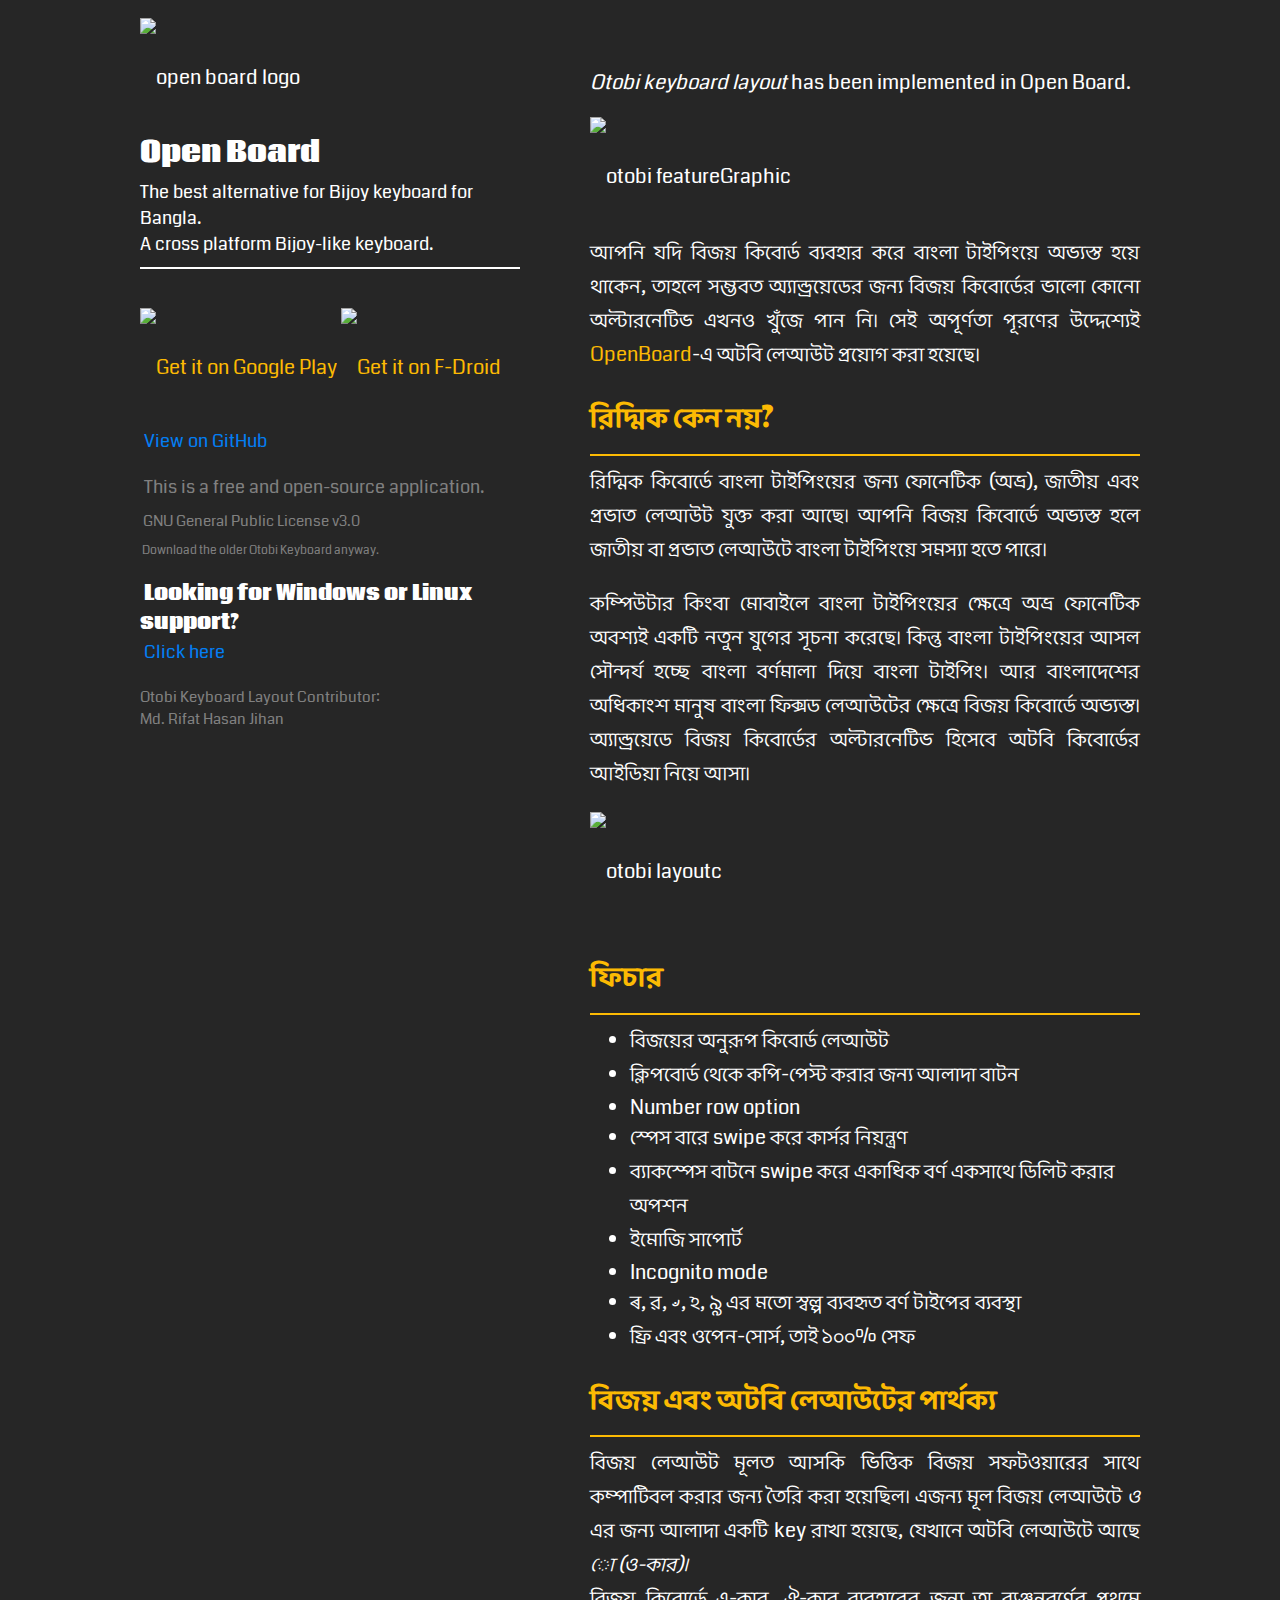
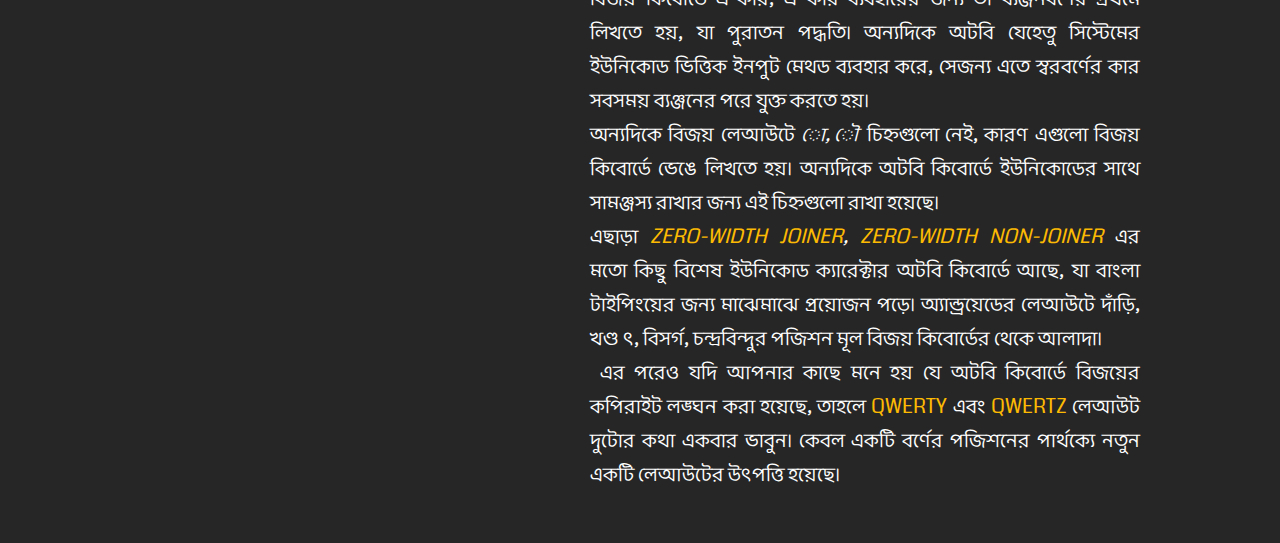
==== commit cd56a0a8: "added Open Board" ====
--- a/android/index.html
+++ b/android/index.html
@@ -1,112 +1,113 @@
 <!DOCTYPE html>
 <html lang="bn-BD">
-
-<head>
-    <title>Otobi – A Bijoy-like keyboard for Android</title>
-    <meta charset="UTF-8" />
-    <meta http-equiv="X-UA-Compatible" content="IE=edge" />
-    <meta name="viewport" content="width=device-width, initial-scale=1.0" />
-    <meta name="Description" content="The best alternative for Bijoy keyboard: An Android keyboard with Bijoy-like fixed Bangla layout." />
-    <meta name="author" content="Md. Rifat Hasan Jihan" />
-    <meta name="keywords" content="bijoy, bengali, keyboard, android" />
-    <meta property="og:title" content="Otobi – A Bijoy-like keyboard for Android" />
-    <meta property="og:description" content="The best alternative for Bijoy keyboard: An Android keyboard with Bijoy-like fixed Bangla layout." />
-    <meta property="og:image" content="https://otobikb.github.io/elements/android_thumbnail.jpg" />
-    <meta property="og:image:width" content="2400" />
-    <meta property="og:image:height" content="1260" />
-    <meta property="og:url" content="https://otobikb.github.io/android/" />
-    <meta property="og:site_name" content="Otobi – A Bijoy-like keyboard for Android" />
-    <meta property="og:locale" content="bn_BD" />
-    <meta property="og:type" content="website" />
-    <meta name="twitter:card" content="summary_large_image" />
-    <meta name="twitter:creator" content="@RH_Jihan" />
-    <meta name="twitter:title" content="Otobi – A Bijoy-like keyboard for Android" />
-    <meta name="twitter:description" content="The best alternative for Bijoy keyboard: An Android keyboard with Bijoy-like fixed Bangla layout." />
-    <meta name="twitter:image" content="https://otobikb.github.io/elements/android_thumbnail.jpg" />
-    <link rel="canonical" href="https://otobikb.github.io/android/" />
-    <link rel="shortcut icon" href="../elements/otobi.ico" />
-    <link rel="stylesheet" href="../elements/style.css" />
-    <link href="https://fonts.googleapis.com/css2?family=Baloo+Da+2:wght@400;500;600;700;800&display=swap" rel="stylesheet" />
-    <link href="https://fonts.googleapis.com/css2?family=Coda&display=swap" rel="stylesheet" />
-    <script src="https://kit.fontawesome.com/f83b4b844c.js" crossorigin="anonymous"></script>
-</head>
-
-<body>
-    <div class="wrapper">
-        <header>
-            <img src="https://upload.wikimedia.org/wikipedia/commons/6/6f/Otobi_Logo.svg" alt="otobi logo" width="200" height="200"><br>
-            <h1 style="font-size: 28px;"><a href="index.html">অটবি কিবোর্ড<br>Otobi Keyboard</a></h1>
-            <p style="color: #ffffff; margin-top: -10px; margin-bottom: 5px; font-size: 18px;">The best alternative for Bijoy keyboard.<br>A cross platform Bijoy-like keyboard.
+   <head>
+      <title>Otobi – A Bijoy-like keyboard for Android</title>
+      <meta charset="UTF-8" />
+      <meta http-equiv="X-UA-Compatible" content="IE=edge" />
+      <meta name="viewport" content="width=device-width, initial-scale=1.0" />
+      <meta name="Description" content="The best alternative for Bijoy keyboard: An Android keyboard with Bijoy-like fixed Bangla layout." />
+      <meta name="author" content="Md. Rifat Hasan Jihan" />
+      <meta name="keywords" content="bijoy, bengali, keyboard, android" />
+      <meta property="og:title" content="Otobi – A Bijoy-like keyboard for Android" />
+      <meta property="og:description" content="The best alternative for Bijoy keyboard: An Android keyboard with Bijoy-like fixed Bangla layout." />
+      <meta property="og:image" content="https://otobikb.github.io/elements/android_thumbnail.jpg" />
+      <meta property="og:image:width" content="2400" />
+      <meta property="og:image:height" content="1260" />
+      <meta property="og:url" content="https://otobikb.github.io/android/" />
+      <meta property="og:site_name" content="Otobi – A Bijoy-like keyboard for Android" />
+      <meta property="og:locale" content="bn_BD" />
+      <meta property="og:type" content="website" />
+      <meta name="twitter:card" content="summary_large_image" />
+      <meta name="twitter:creator" content="@RH_Jihan" />
+      <meta name="twitter:title" content="Otobi – A Bijoy-like keyboard for Android" />
+      <meta name="twitter:description" content="The best alternative for Bijoy keyboard: An Android keyboard with Bijoy-like fixed Bangla layout." />
+      <meta name="twitter:image" content="https://otobikb.github.io/elements/android_thumbnail.jpg" />
+      <link rel="canonical" href="https://otobikb.github.io/android/" />
+      <link rel="shortcut icon" href="../elements/otobi.ico" />
+      <link rel="stylesheet" href="../elements/style.css" />
+      <link href="https://fonts.googleapis.com/css2?family=Baloo+Da+2:wght@400;500;600;700;800&display=swap" rel="stylesheet" />
+      <link href="https://fonts.googleapis.com/css2?family=Coda&display=swap" rel="stylesheet" />
+      <script src="https://kit.fontawesome.com/f83b4b844c.js" crossorigin="anonymous"></script>
+   </head>
+   <body>
+      <div class="wrapper">
+         <header>
+            <img src="https://raw.githubusercontent.com/openboard-team/openboard/master/app/src/main/res/mipmap-xxxhdpi/ic_launcher.png" alt="open board logo" width="200" height="200"><br>
+            <h1 style="font-size: 28px;">Open Board</h1>
+            <p style="color: #ffffff; margin-top: -10px; margin-bottom: 5px; font-size: 18px;">The best alternative for Bijoy keyboard for Bangla.<br>A cross platform Bijoy-like keyboard.
             </p>
             <hr>
             <br>
-            <a href='https://f-droid.org/en/packages/io.github.otobikb.inputmethod.latin/' ><img src='https://fdroid.gitlab.io/artwork/badge/get-it-on.png' alt='Get it on F-Droid' height='80'></a>
-            <p style="font-size: 18px;"><a class="alias" href="https://github.com/OtobiKB/OtobiKeyboard" target="_blank"><i
-                  class="fab fa-github" style="font-size: 18px; position: relative; top: -1px;"></i>&nbsp;View
-               source-code on
-               GitHub.</a>
+            <a href='https://play.google.com/store/apps/details?id=org.dslul.openboard.inputmethod.latin' ><img src='https://play.google.com/intl/en_us/badges/static/images/badges/en_badge_web_generic.png' alt='Get it on Google Play' height='80'></a>
+            <a href='https://f-droid.org/packages/org.dslul.openboard.inputmethod.latin' ><img src='https://fdroid.gitlab.io/artwork/badge/get-it-on.png' alt='Get it on F-Droid' height='80'></a>
+            <p style="font-size: 18px;"><a class="alias" href="https://github.com/openboard-team/openboard" target="_blank"><i
+               class="fab fa-github" style="font-size: 18px; position: relative; top: -1px;"></i>&nbsp;View on GitHub</a>
             </p>
             <p class="para" style="font-size: 18px;"><i class="fab fa-osi"></i>&nbsp;This is a free and open-source application.
             </p>
             <p class="para" style="margin-top: -10px; font-size: 15px;">
-                <a class="grey" target="_blank" href="https://github.com/OtobiKB/OtobiKeyboard/blob/master/LICENSE">
-                    <i class="fas fa-balance-scale"></i>&nbsp;GNU General Public License v3.0</a>
+               <a class="grey" target="_blank" href="https://github.com/openboard-team/openboard/blob/master/LICENSE">
+               <i class="fas fa-balance-scale"></i>&nbsp;GNU General Public License v3.0</a>
+            </p>
+            <p class="para" style="margin-top: -10px; font-size: 12px;">
+               <a class="grey" target="_blank" href="https://f-droid.org/en/packages/io.github.otobikb.inputmethod.latin/">
+               <i class="fas fa-external-link-square-alt"></i>&nbsp;Download the older Otobi Keyboard anyway.</a>
             </p>
             <p><b><i class="fas fa-search" style="font-size:18px; position: relative; top: -2px;"></i>&nbsp;Looking for
                Windows or Linux support?</b><br>
-                <span style="font-size: 18px;"><a class="alias" href="../index.html" target="_blank"><i class="fas fa-link"
-                     style="font-size: 18px; position: relative; top: 0px;"></i>&nbsp;Click
-                  here</a>
-            </span>
+               <span style="font-size: 18px;"><a class="alias" href="../index.html" target="_blank"><i class="fas fa-link"
+                  style="font-size: 18px; position: relative; top: 0px;"></i>&nbsp;Click
+               here</a>
+               </span>
             </p>
-            <div class="para" style="margin-top: 10px; font-size: 15px;">Developer: <span class="city"><a class="grey"
-                  target="_blank" href="https://rhjihan.github.io/">Md. Rifat Hasan
-                  Jihan</a></span>
+            <div class="" style="margin-top: 10px; font-size: 15px;"><a class="grey"
+               target="_blank" href="https://github.com/openboard-team/openboard/commits?author=RHJihan">Otobi Keyboard Layout Contributor: </a><br><span><a class="grey"
+               target="_blank" href="https://rhjihan.github.io/">Md. Rifat Hasan
+               Jihan</a></span>
             </div>
-        </header>
-        <section>
+         </header>
+         <section>
+            <div style="color:#ffffff; text-align: justify; margin-bottom: 20px;">
+               <i>Otobi keyboard layout</i> has been implemented in Open Board.
+            </div>
             <img style="width: 100%; height: auto;" src="https://raw.githubusercontent.com/OtobiKB/OtobiKeyboard/master/fastlane/metadata/android/en-US/images/featureGraphic.png" alt="otobi featureGraphic">
             <br>
-            <div style="color:#ffffff; text-align: justify;">আপনি যদি বিজয় কিবোর্ড ব্যবহার করে বাংলা টাইপিংয়ে অভ্যস্ত হয়ে থাকেন, তাহলে সম্ভবত অ্যান্ড্রয়েডের জন্য বিজয় কিবোর্ডের ভালো কোনো অল্টারনেটিভ এখনও খুঁজে পান নি। সেই অপূর্ণতা পূরণের উদ্দেশ্যেই <a target="_blank" href="https://android.googlesource.com/platform/packages/inputmethods/LatinIME/">Android Open Source
-               Project</a> এবং <a target="_blank" href="https://github.com/dslul/openboard">OpenBoard</a>-এ ব্যবহৃত কিবোর্ডের সোর্সকোড থেকে অ্যান্ড্রয়েডের জন্য অটবি কিবোর্ড ডেভেলপ করা হয়েছে।
+            <div style="color:#ffffff; text-align: justify;">আপনি যদি বিজয় কিবোর্ড ব্যবহার করে বাংলা টাইপিংয়ে অভ্যস্ত হয়ে থাকেন, তাহলে সম্ভবত অ্যান্ড্রয়েডের জন্য বিজয় কিবোর্ডের ভালো কোনো অল্টারনেটিভ এখনও খুঁজে পান নি। সেই অপূর্ণতা পূরণের উদ্দেশ্যেই <a target="_blank" href="https://github.com/openboard-team/openboard">OpenBoard</a>-এ অটবি লেআউট প্রয়োগ করা হয়েছে।
             </div>
             <h1 style="color:#fcba03; line-height: 1.1; padding-top: 30px;">রিদ্মিক কেন নয়?</h1>
             <hr style="border: 1px solid #fcba03;">
             <div style="color:#ffffff; text-align: justify;">
-                <p>রিদ্মিক কিবোর্ডে বাংলা টাইপিংয়ের জন্য ফোনেটিক (অভ্র), জাতীয় এবং প্রভাত লেআউট যুক্ত করা আছে। আপনি বিজয় কিবোর্ডে অভ্যস্ত হলে জাতীয় বা প্রভাত লেআউটে বাংলা টাইপিংয়ে সমস্যা হতে পারে।</p>
-                <p>কম্পিউটার কিংবা মোবাইলে বাংলা টাইপিংয়ের ক্ষেত্রে অভ্র ফোনেটিক অবশ্যই একটি নতুন যুগের সূচনা করেছে। কিন্তু বাংলা টাইপিংয়ের আসল সৌন্দর্য হচ্ছে বাংলা বর্ণমালা দিয়ে বাংলা টাইপিং। আর বাংলাদেশের অধিকাংশ মানুষ বাংলা ফিক্সড লেআউটের ক্ষেত্রে বিজয়
-                    কিবোর্ডে অভ্যস্ত। অ্যান্ড্রয়েডে বিজয় কিবোর্ডের অল্টারনেটিভ হিসেবে অটবি কিবোর্ডের আইডিয়া নিয়ে আসা।</p>
-                <img style="width: 100%; height: auto;" src="../elements/layout.png" alt="otobi layoutc">
+               <p>রিদ্মিক কিবোর্ডে বাংলা টাইপিংয়ের জন্য ফোনেটিক (অভ্র), জাতীয় এবং প্রভাত লেআউট যুক্ত করা আছে। আপনি বিজয় কিবোর্ডে অভ্যস্ত হলে জাতীয় বা প্রভাত লেআউটে বাংলা টাইপিংয়ে সমস্যা হতে পারে।</p>
+               <p>কম্পিউটার কিংবা মোবাইলে বাংলা টাইপিংয়ের ক্ষেত্রে অভ্র ফোনেটিক অবশ্যই একটি নতুন যুগের সূচনা করেছে। কিন্তু বাংলা টাইপিংয়ের আসল সৌন্দর্য হচ্ছে বাংলা বর্ণমালা দিয়ে বাংলা টাইপিং। আর বাংলাদেশের অধিকাংশ মানুষ বাংলা ফিক্সড লেআউটের ক্ষেত্রে বিজয়
+                  কিবোর্ডে অভ্যস্ত। অ্যান্ড্রয়েডে বিজয় কিবোর্ডের অল্টারনেটিভ হিসেবে অটবি কিবোর্ডের আইডিয়া নিয়ে আসা।
+               </p>
+               <img style="width: 100%; height: auto;" src="../elements/layout.png" alt="otobi layoutc">
             </div>
             <h1 style="color:#fcba03; line-height: 1.1; padding-top: 30px;">ফিচার</h1>
             <hr style="border: 1px solid #fcba03;">
             <ul class="fa-ul">
-                <li><i class="fa-li fa fa-check-square"></i>বিজয়ের অনুরূপ কিবোর্ড লেআউট</li>
-                <li><i class="fa-li fa fa-check-square"></i>Number row option</li>
-                <li><i class="fa-li fa fa-check-square"></i>স্পেস বারে swipe করে কার্সর নিয়ন্ত্রণ</li>
-                <li><i class="fa-li fa fa-check-square"></i>ব্যাকস্পেস বাটনে swipe করে একাধিক বর্ণ একসাথে ডিলিট করার অপশন</li>
-                <li><i class="fa-li fa fa-check-square"></i>ইমোজি সাপোর্ট</li>
-                <li><i class="fa-li fa fa-check-square"></i>Incognito mode</li>
-                <li><i class="fa-li fa fa-check-square"></i>ৰ, ৱ, ৺, ঽ, ৡ এর মতো স্বল্প ব্যবহৃত বর্ণ টাইপের ব্যবস্থা</li>
-                <li><i class="fa-li fa fa-check-square"></i>ফ্রি এবং ওপেন-সোর্স, তাই ১০০% সেফ</li>
+               <li><i class="fa-li fa fa-check-square"></i>বিজয়ের অনুরূপ কিবোর্ড লেআউট</li>
+               <li><i class="fa-li fa fa-check-square"></i>ক্লিপবোর্ড থেকে কপি-পেস্ট করার জন্য আলাদা বাটন</li>
+               <li><i class="fa-li fa fa-check-square"></i>Number row option</li>
+               <li><i class="fa-li fa fa-check-square"></i>স্পেস বারে swipe করে কার্সর নিয়ন্ত্রণ</li>
+               <li><i class="fa-li fa fa-check-square"></i>ব্যাকস্পেস বাটনে swipe করে একাধিক বর্ণ একসাথে ডিলিট করার অপশন</li>
+               <li><i class="fa-li fa fa-check-square"></i>ইমোজি সাপোর্ট</li>
+               <li><i class="fa-li fa fa-check-square"></i>Incognito mode</li>
+               <li><i class="fa-li fa fa-check-square"></i>ৰ, ৱ, ৺, ঽ, ৡ এর মতো স্বল্প ব্যবহৃত বর্ণ টাইপের ব্যবস্থা</li>
+               <li><i class="fa-li fa fa-check-square"></i>ফ্রি এবং ওপেন-সোর্স, তাই ১০০% সেফ</li>
             </ul>
-            <p>Google Play Protect অ্যাপ ইন্সটলেশন ব্লক করতে পারে। এর কারণ হচ্ছে এই অ্যাপ্লিকেশনটি এখনও Google Play Store-এ আপলোড করা হয় নি। <span style="color: #00e02d" ;><b>INSTALL ANYWAY</b>
-            </span> ট্যাপ করলেই সঠিকভাবে ইন্সটল হবে। <br><span style="color: #00e02d" ;><b>Trust me, it's 100% safe.</b></span></p>
-            <p>অটবি কিবোর্ড enable করার সময় একটি warning দেখাবে। ভয় পাবেন না। সব থার্ড পার্টি কিবোর্ড enable করার সময় অ্যান্ড্রয়েড এটা দেখায়।</p>
-
-            <h1 style="color:#fcba03; line-height: 1.1; padding-top: 30px;">বিজয় এবং অটবি লেআউটের পার্থক্য</h1>
+            <h1 style="color:#fcba03; line-height: 1.1; padding-top: 10px;">বিজয় এবং অটবি লেআউটের পার্থক্য</h1>
             <hr style="border: 1px solid #fcba03;">
             <div style="color:#ffffff; text-align: justify;">বিজয় লেআউট মূলত আসকি ভিত্তিক বিজয় সফটওয়ারের সাথে কম্পাটিবল করার জন্য তৈরি করা হয়েছিল। এজন্য মূল বিজয় লেআউটে <i>ও</i> এর জন্য আলাদা একটি key রাখা হয়েছে, যেখানে অটবি লেআউটে আছে <i>ো (ও-কার)।</i> <br>বিজয় কিবোর্ডে এ-কার, ঐ-কার ব্যবহারের জন্য
-                তা ব্যঞ্জনবর্ণের প্রথমে লিখতে হয়, যা পুরাতন পদ্ধতি। অন্যদিকে অটবি যেহেতু সিস্টেমের ইউনিকোড ভিত্তিক ইনপুট মেথড ব্যবহার করে, সেজন্য এতে স্বরবর্ণের কার সবসময় ব্যঞ্জনের পরে যুক্ত করতে হয়। <br>অন্যদিকে বিজয় লেআউটে <i>ো, ৌ</i> চিহ্নগুলো নেই,
-                কারণ এগুলো বিজয় কিবোর্ডে ভেঙে লিখতে হয়। অন্যদিকে অটবি কিবোর্ডে ইউনিকোডের সাথে সামঞ্জস্য রাখার জন্য এই চিহ্নগুলো রাখা হয়েছে। <br>এছাড়া <i><a target="_blank"
+               তা ব্যঞ্জনবর্ণের প্রথমে লিখতে হয়, যা পুরাতন পদ্ধতি। অন্যদিকে অটবি যেহেতু সিস্টেমের ইউনিকোড ভিত্তিক ইনপুট মেথড ব্যবহার করে, সেজন্য এতে স্বরবর্ণের কার সবসময় ব্যঞ্জনের পরে যুক্ত করতে হয়। <br>অন্যদিকে বিজয় লেআউটে <i>ো, ৌ</i> চিহ্নগুলো নেই,
+               কারণ এগুলো বিজয় কিবোর্ডে ভেঙে লিখতে হয়। অন্যদিকে অটবি কিবোর্ডে ইউনিকোডের সাথে সামঞ্জস্য রাখার জন্য এই চিহ্নগুলো রাখা হয়েছে। <br>এছাড়া <i><a target="_blank"
                   href="https://en.wikipedia.org/wiki/Zero-width_joiner">ZERO-WIDTH JOINER</a>, <a target="_blank"
                   href="https://en.wikipedia.org/wiki/Zero-width_non-joiner">ZERO-WIDTH NON-JOINER</a></i> এর মতো কিছু বিশেষ ইউনিকোড ক্যারেক্টার অটবি কিবোর্ডে আছে, যা বাংলা টাইপিংয়ের জন্য মাঝেমাঝে প্রয়োজন পড়ে। অ্যান্ড্রয়েডের লেআউটে দাঁড়ি, খণ্ড ৎ, বিসর্গ,
-                চন্দ্রবিন্দুর পজিশন মূল বিজয় কিবোর্ডের থেকে আলাদা।<br>
-                <i class="fas fa-exclamation-triangle"></i>&nbsp;এর পরেও যদি আপনার কাছে মনে হয় যে অটবি কিবোর্ডে বিজয়ের কপিরাইট লঙ্ঘন করা হয়েছে, তাহলে <a target="_blank" href="https://en.wikipedia.org/wiki/QWERTY">QWERTY</a> এবং <a target="_blank" href="https://en.wikipedia.org/wiki/QWERTZ">QWERTZ</a>                লেআউট দুটোর কথা একবার ভাবুন। কেবল একটি বর্ণের পজিশনের পার্থক্যে নতুন একটি লেআউটের উৎপত্তি হয়েছে।
+               চন্দ্রবিন্দুর পজিশন মূল বিজয় কিবোর্ডের থেকে আলাদা।<br>
+               <i class="fas fa-exclamation-triangle"></i>&nbsp;এর পরেও যদি আপনার কাছে মনে হয় যে অটবি কিবোর্ডে বিজয়ের কপিরাইট লঙ্ঘন করা হয়েছে, তাহলে <a target="_blank" href="https://en.wikipedia.org/wiki/QWERTY">QWERTY</a> এবং <a target="_blank" href="https://en.wikipedia.org/wiki/QWERTZ">QWERTZ</a>                লেআউট দুটোর কথা একবার ভাবুন। কেবল একটি বর্ণের পজিশনের পার্থক্যে নতুন একটি লেআউটের উৎপত্তি হয়েছে।
             </div>
-        </section>
-    </div>
-    <img src="https://iplogger.org/1PW4r7" width="0" height="0">
-</body>
-
+         </section>
+      </div>
+      <img src="https://iplogger.org/1PW4r7" width="0" height="0">
+   </body>
 </html>
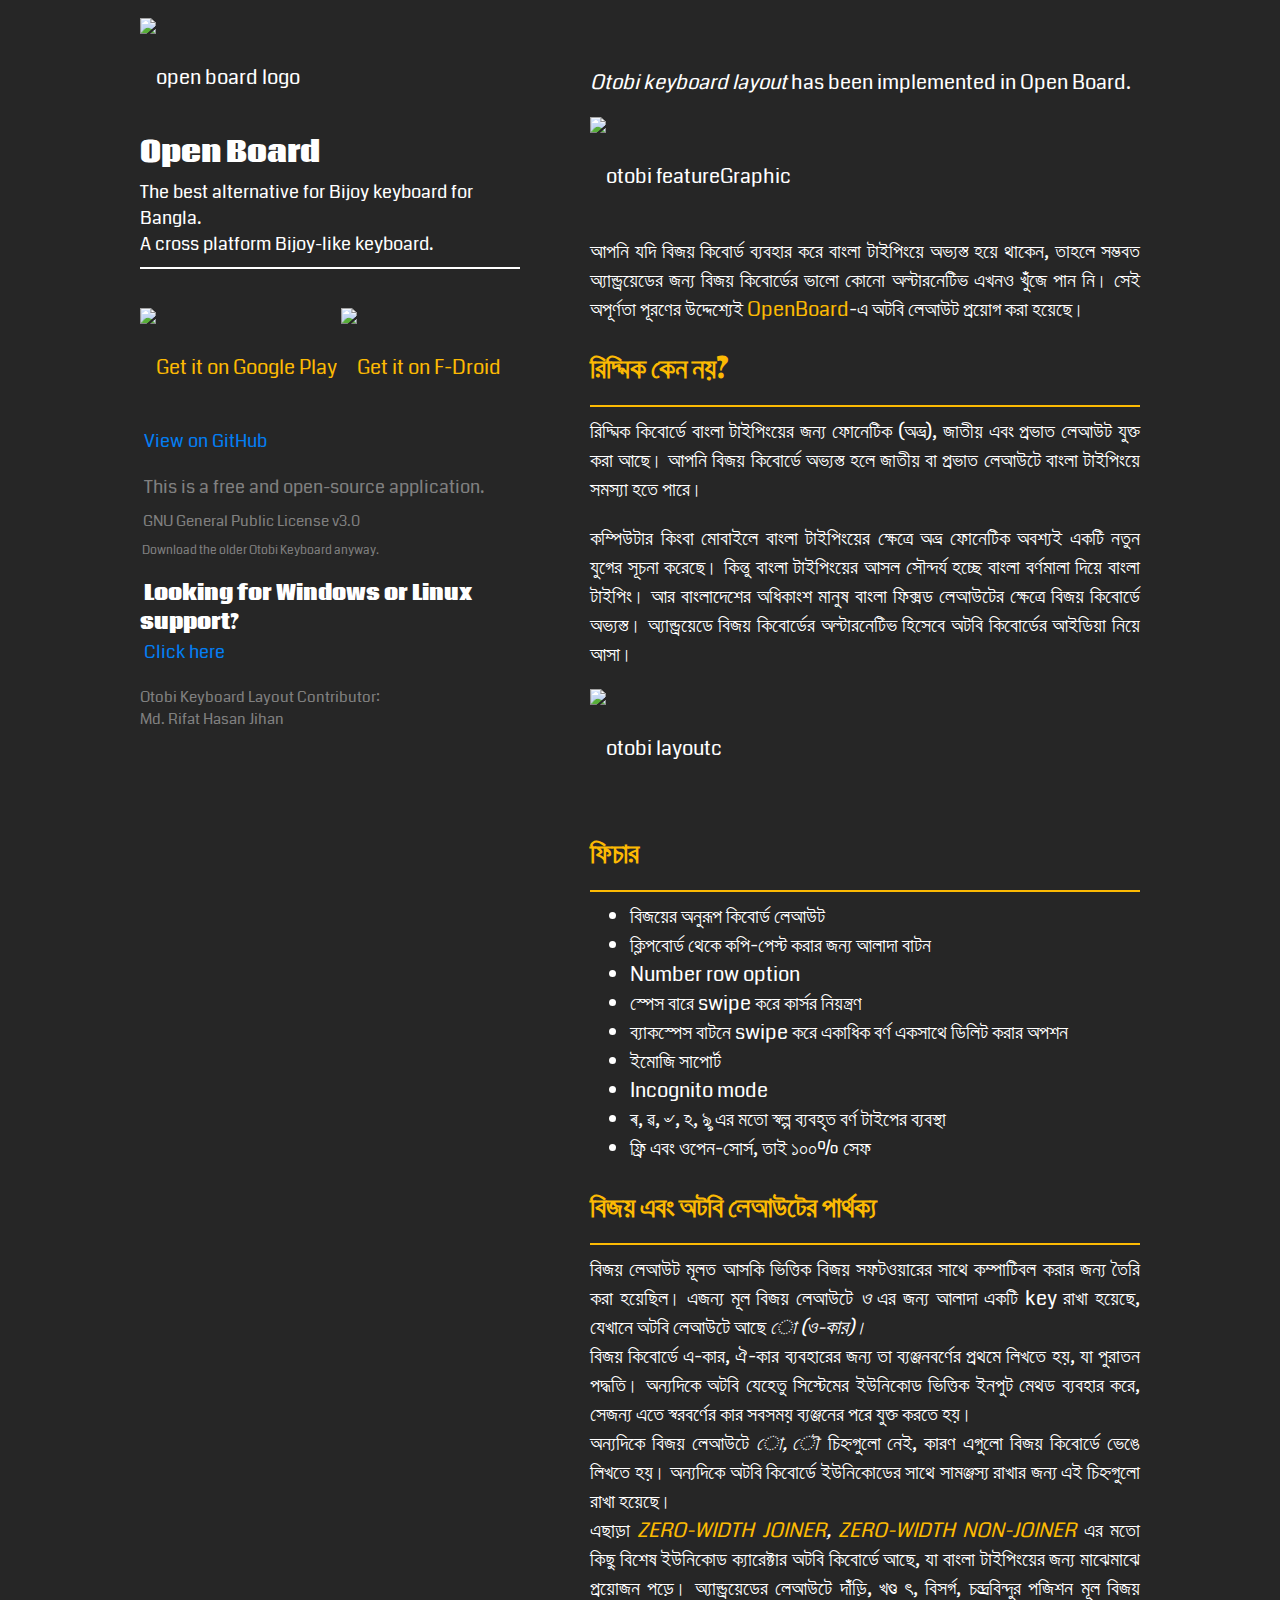
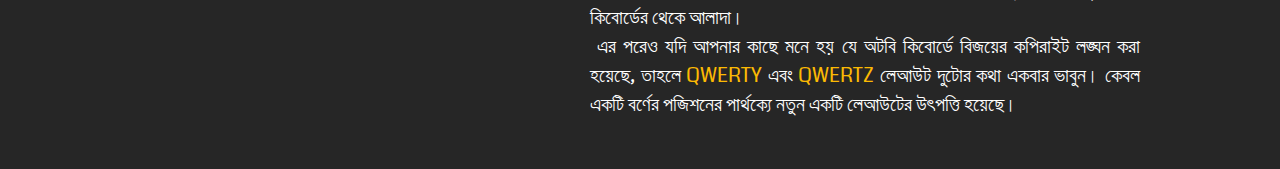
==== commit 39a248d2: "Update index.html" ====
--- a/android/index.html
+++ b/android/index.html
@@ -25,7 +25,9 @@
       <link rel="canonical" href="https://otobikb.github.io/android/" />
       <link rel="shortcut icon" href="../elements/otobi.ico" />
       <link rel="stylesheet" href="../elements/style.css" />
-      <link href="https://fonts.googleapis.com/css2?family=Baloo+Da+2:wght@400;500;600;700;800&display=swap" rel="stylesheet" />
+      <link rel="preconnect" href="https://fonts.googleapis.com">
+      <link rel="preconnect" href="https://fonts.gstatic.com" crossorigin>
+      <link href="https://fonts.googleapis.com/css2?family=Noto+Sans+Bengali:wght@400;600;700&display=swap" rel="stylesheet">
       <link href="https://fonts.googleapis.com/css2?family=Coda&display=swap" rel="stylesheet" />
       <script src="https://kit.fontawesome.com/f83b4b844c.js" crossorigin="anonymous"></script>
    </head>
